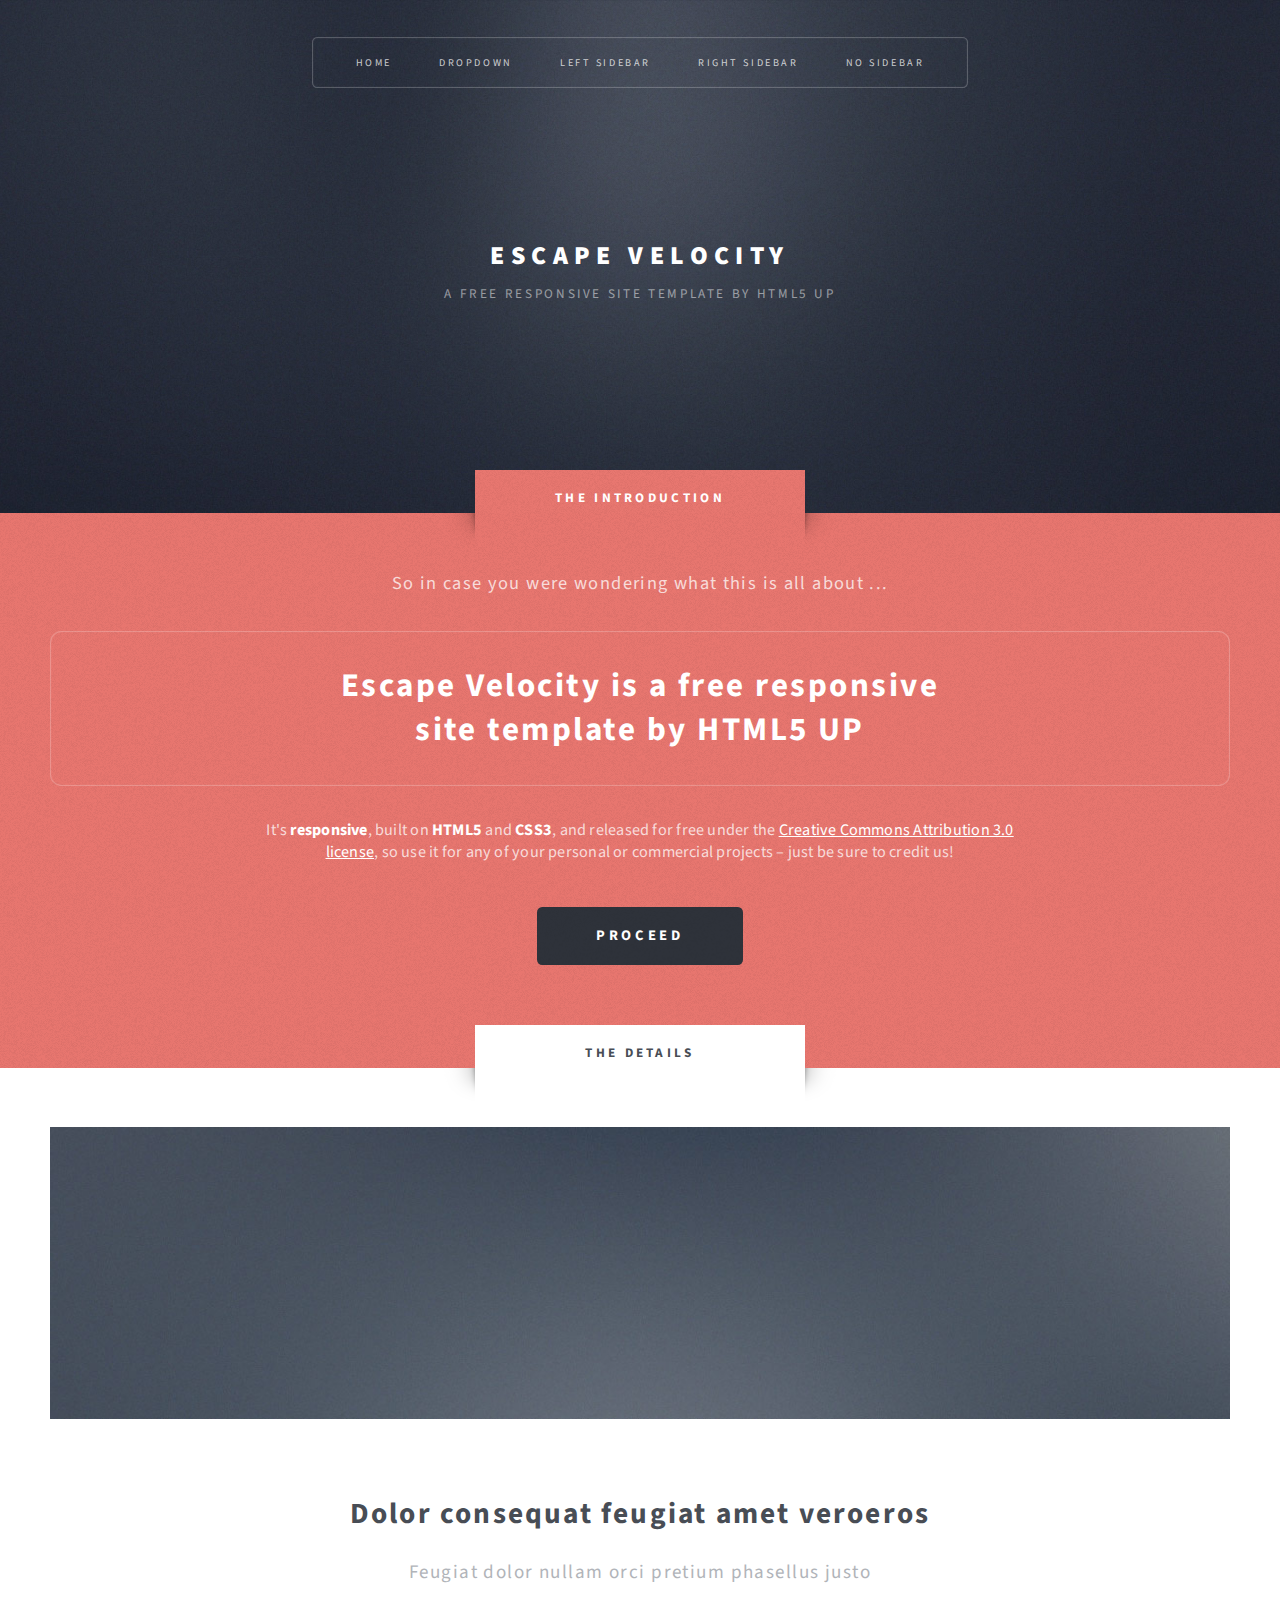
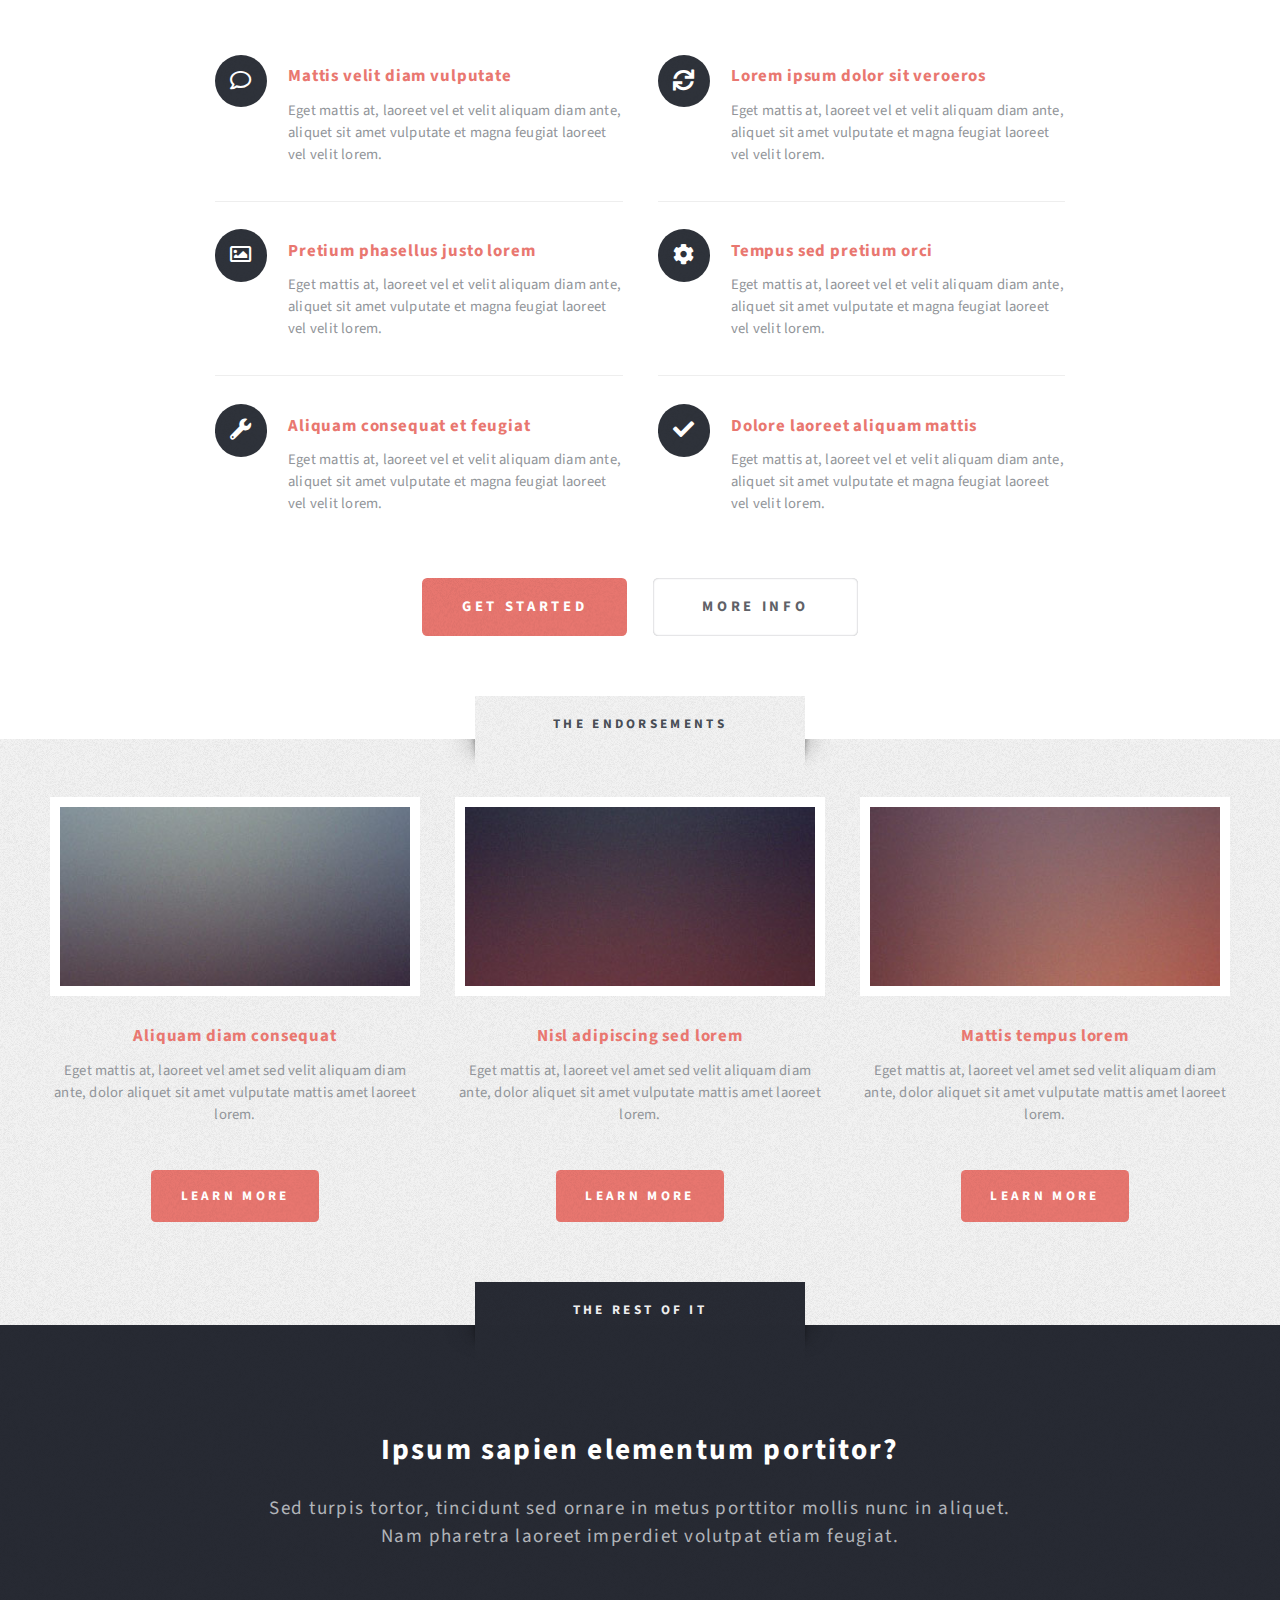
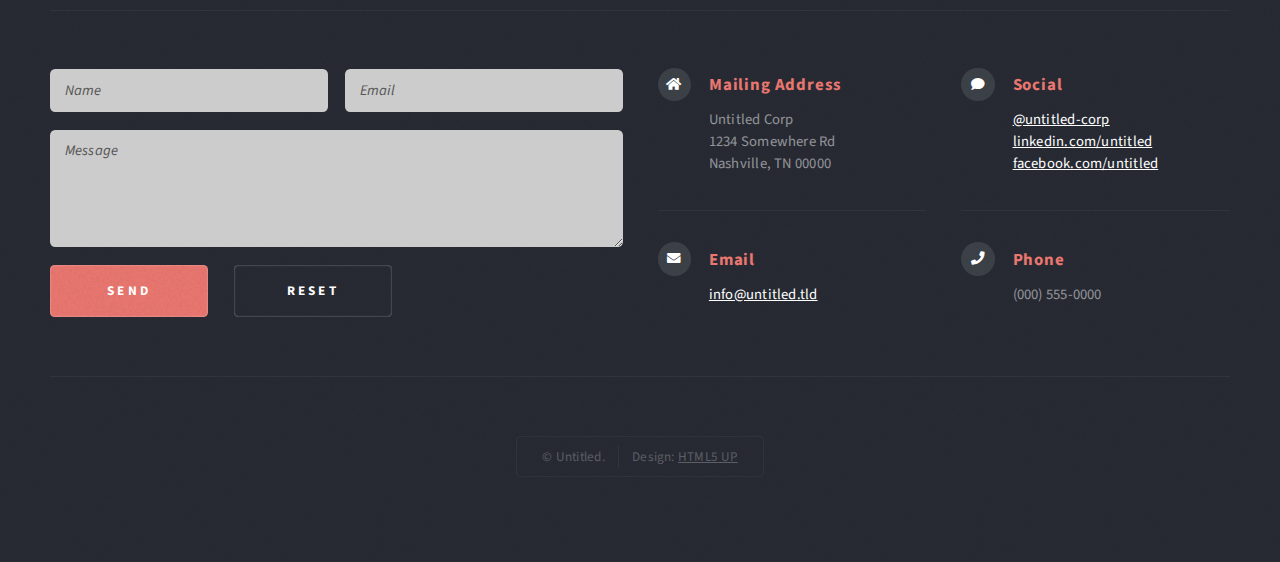
==== index.html @ 3ef0edf3 "Add files via upload" ====
<!DOCTYPE HTML>
<!--
	Escape Velocity by HTML5 UP
	html5up.net | @ajlkn
	Free for personal and commercial use under the CCA 3.0 license (html5up.net/license)
-->
<html>
	<head>
		<title>Escape Velocity by HTML5 UP</title>
		<meta charset="utf-8" />
		<meta name="viewport" content="width=device-width, initial-scale=1, user-scalable=no" />
		<link rel="stylesheet" href="assets/css/main.css" />
	</head>
	<body class="homepage is-preload">
		<div id="page-wrapper">

			<!-- Header -->
				<section id="header" class="wrapper">

					<!-- Logo -->
						<div id="logo">
							<h1><a href="index.html">Escape Velocity</a></h1>
							<p>A free responsive site template by HTML5 UP</p>
						</div>

					<!-- Nav -->
						<nav id="nav">
							<ul>
								<li class="current"><a href="index.html">Home</a></li>
								<li>
									<a href="#">Dropdown</a>
									<ul>
										<li><a href="#">Lorem ipsum</a></li>
										<li><a href="#">Magna veroeros</a></li>
										<li><a href="#">Etiam nisl</a></li>
										<li>
											<a href="#">Sed consequat</a>
											<ul>
												<li><a href="#">Lorem dolor</a></li>
												<li><a href="#">Amet consequat</a></li>
												<li><a href="#">Magna phasellus</a></li>
												<li><a href="#">Etiam nisl</a></li>
												<li><a href="#">Sed feugiat</a></li>
											</ul>
										</li>
										<li><a href="#">Nisl tempus</a></li>
									</ul>
								</li>
								<li><a href="left-sidebar.html">Left Sidebar</a></li>
								<li><a href="right-sidebar.html">Right Sidebar</a></li>
								<li><a href="no-sidebar.html">No Sidebar</a></li>
							</ul>
						</nav>

				</section>

			<!-- Intro -->
				<section id="intro" class="wrapper style1">
					<div class="title">The Introduction</div>
					<div class="container">
						<p class="style1">So in case you were wondering what this is all about ...</p>
						<p class="style2">
							Escape Velocity is a free responsive<br class="mobile-hide" />
							site template by <a href="http://html5up.net" class="nobr">HTML5 UP</a>
						</p>
						<p class="style3">It's <strong>responsive</strong>, built on <strong>HTML5</strong> and <strong>CSS3</strong>, and released for
						free under the <a href="http://html5up.net/license">Creative Commons Attribution 3.0 license</a>, so use it for any of
						your personal or commercial projects &ndash; just be sure to credit us!</p>
						<ul class="actions">
							<li><a href="#" class="button style3 large">Proceed</a></li>
						</ul>
					</div>
				</section>

			<!-- Main -->
				<section id="main" class="wrapper style2">
					<div class="title">The Details</div>
					<div class="container">

						<!-- Image -->
							<a href="#" class="image featured">
								<img src="images/pic01.jpg" alt="" />
							</a>

						<!-- Features -->
							<section id="features">
								<header class="style1">
									<h2>Dolor consequat feugiat amet veroeros</h2>
									<p>Feugiat dolor nullam orci pretium phasellus justo</p>
								</header>
								<div class="feature-list">
									<div class="row">
										<div class="col-6 col-12-medium">
											<section>
												<h3 class="icon fa-comment">Mattis velit diam vulputate</h3>
												<p>Eget mattis at, laoreet vel et velit aliquam diam ante, aliquet sit amet vulputate et magna feugiat laoreet vel velit lorem.</p>
											</section>
										</div>
										<div class="col-6 col-12-medium">
											<section>
												<h3 class="icon solid fa-sync">Lorem ipsum dolor sit veroeros</h3>
												<p>Eget mattis at, laoreet vel et velit aliquam diam ante, aliquet sit amet vulputate et magna feugiat laoreet vel velit lorem.</p>
											</section>
										</div>
										<div class="col-6 col-12-medium">
											<section>
												<h3 class="icon fa-image">Pretium phasellus justo lorem</h3>
												<p>Eget mattis at, laoreet vel et velit aliquam diam ante, aliquet sit amet vulputate et magna feugiat laoreet vel velit lorem.</p>
											</section>
										</div>
										<div class="col-6 col-12-medium">
											<section>
												<h3 class="icon solid fa-cog">Tempus sed pretium orci</h3>
												<p>Eget mattis at, laoreet vel et velit aliquam diam ante, aliquet sit amet vulputate et magna feugiat laoreet vel velit lorem.</p>
											</section>
										</div>
										<div class="col-6 col-12-medium">
											<section>
												<h3 class="icon solid fa-wrench">Aliquam consequat et feugiat</h3>
												<p>Eget mattis at, laoreet vel et velit aliquam diam ante, aliquet sit amet vulputate et magna feugiat laoreet vel velit lorem.</p>
											</section>
										</div>
										<div class="col-6 col-12-medium">
											<section>
												<h3 class="icon solid fa-check">Dolore laoreet aliquam mattis</h3>
												<p>Eget mattis at, laoreet vel et velit aliquam diam ante, aliquet sit amet vulputate et magna feugiat laoreet vel velit lorem.</p>
											</section>
										</div>
									</div>
								</div>
								<ul class="actions special">
									<li><a href="#" class="button style1 large">Get Started</a></li>
									<li><a href="#" class="button style2 large">More Info</a></li>
								</ul>
							</section>

					</div>
				</section>

			<!-- Highlights -->
				<section id="highlights" class="wrapper style3">
					<div class="title">The Endorsements</div>
					<div class="container">
						<div class="row aln-center">
							<div class="col-4 col-12-medium">
								<section class="highlight">
									<a href="#" class="image featured"><img src="images/pic02.jpg" alt="" /></a>
									<h3><a href="#">Aliquam diam consequat</a></h3>
									<p>Eget mattis at, laoreet vel amet sed velit aliquam diam ante, dolor aliquet sit amet vulputate mattis amet laoreet lorem.</p>
									<ul class="actions">
										<li><a href="#" class="button style1">Learn More</a></li>
									</ul>
								</section>
							</div>
							<div class="col-4 col-12-medium">
								<section class="highlight">
									<a href="#" class="image featured"><img src="images/pic03.jpg" alt="" /></a>
									<h3><a href="#">Nisl adipiscing sed lorem</a></h3>
									<p>Eget mattis at, laoreet vel amet sed velit aliquam diam ante, dolor aliquet sit amet vulputate mattis amet laoreet lorem.</p>
									<ul class="actions">
										<li><a href="#" class="button style1">Learn More</a></li>
									</ul>
								</section>
							</div>
							<div class="col-4 col-12-medium">
								<section class="highlight">
									<a href="#" class="image featured"><img src="images/pic04.jpg" alt="" /></a>
									<h3><a href="#">Mattis tempus lorem</a></h3>
									<p>Eget mattis at, laoreet vel amet sed velit aliquam diam ante, dolor aliquet sit amet vulputate mattis amet laoreet lorem.</p>
									<ul class="actions">
										<li><a href="#" class="button style1">Learn More</a></li>
									</ul>
								</section>
							</div>
						</div>
					</div>
				</section>

			<!-- Footer -->
				<section id="footer" class="wrapper">
					<div class="title">The Rest Of It</div>
					<div class="container">
						<header class="style1">
							<h2>Ipsum sapien elementum portitor?</h2>
							<p>
								Sed turpis tortor, tincidunt sed ornare in metus porttitor mollis nunc in aliquet.<br />
								Nam pharetra laoreet imperdiet volutpat etiam feugiat.
							</p>
						</header>
						<div class="row">
							<div class="col-6 col-12-medium">

								<!-- Contact Form -->
									<section>
										<form method="post" action="#">
											<div class="row gtr-50">
												<div class="col-6 col-12-small">
													<input type="text" name="name" id="contact-name" placeholder="Name" />
												</div>
												<div class="col-6 col-12-small">
													<input type="text" name="email" id="contact-email" placeholder="Email" />
												</div>
												<div class="col-12">
													<textarea name="message" id="contact-message" placeholder="Message" rows="4"></textarea>
												</div>
												<div class="col-12">
													<ul class="actions">
														<li><input type="submit" class="style1" value="Send" /></li>
														<li><input type="reset" class="style2" value="Reset" /></li>
													</ul>
												</div>
											</div>
										</form>
									</section>

							</div>
							<div class="col-6 col-12-medium">

								<!-- Contact -->
									<section class="feature-list small">
										<div class="row">
											<div class="col-6 col-12-small">
												<section>
													<h3 class="icon solid fa-home">Mailing Address</h3>
													<p>
														Untitled Corp<br />
														1234 Somewhere Rd<br />
														Nashville, TN 00000
													</p>
												</section>
											</div>
											<div class="col-6 col-12-small">
												<section>
													<h3 class="icon solid fa-comment">Social</h3>
													<p>
														<a href="#">@untitled-corp</a><br />
														<a href="#">linkedin.com/untitled</a><br />
														<a href="#">facebook.com/untitled</a>
													</p>
												</section>
											</div>
											<div class="col-6 col-12-small">
												<section>
													<h3 class="icon solid fa-envelope">Email</h3>
													<p>
														<a href="#">info@untitled.tld</a>
													</p>
												</section>
											</div>
											<div class="col-6 col-12-small">
												<section>
													<h3 class="icon solid fa-phone">Phone</h3>
													<p>
														(000) 555-0000
													</p>
												</section>
											</div>
										</div>
									</section>

							</div>
						</div>
						<div id="copyright">
							<ul>
								<li>&copy; Untitled.</li><li>Design: <a href="http://html5up.net">HTML5 UP</a></li>
							</ul>
						</div>
					</div>
				</section>

		</div>

		<!-- Scripts -->
			<script src="assets/js/jquery.min.js"></script>
			<script src="assets/js/jquery.dropotron.min.js"></script>
			<script src="assets/js/browser.min.js"></script>
			<script src="assets/js/breakpoints.min.js"></script>
			<script src="assets/js/util.js"></script>
			<script src="assets/js/main.js"></script>

	</body>
</html>
---- assets/css/main.css ----
@import url("fontawesome-all.min.css");
@import url("https://fonts.googleapis.com/css?family=Source+Sans+Pro:400,400italic,700,900");

/*
	Escape Velocity by HTML5 UP
	html5up.net | @ajlkn
	Free for personal and commercial use under the CCA 3.0 license (html5up.net/license)
*/

html, body, div, span, applet, object,
iframe, h1, h2, h3, h4, h5, h6, p, blockquote,
pre, a, abbr, acronym, address, big, cite,
code, del, dfn, em, img, ins, kbd, q, s, samp,
small, strike, strong, sub, sup, tt, var, b,
u, i, center, dl, dt, dd, ol, ul, li, fieldset,
form, label, legend, table, caption, tbody,
tfoot, thead, tr, th, td, article, aside,
canvas, details, embed, figure, figcaption,
footer, header, hgroup, menu, nav, output, ruby,
section, summary, time, mark, audio, video {
	margin: 0;
	padding: 0;
	border: 0;
	font-size: 100%;
	font: inherit;
	vertical-align: baseline;}

article, aside, details, figcaption, figure,
footer, header, hgroup, menu, nav, section {
	display: block;}

body {
	line-height: 1;
}

ol, ul {
	list-style: none;
}

blockquote, q {
	quotes: none;
}

	blockquote:before, blockquote:after, q:before, q:after {
		content: '';
		content: none;
	}

table {
	border-collapse: collapse;
	border-spacing: 0;
}

body {
	-webkit-text-size-adjust: none;
}

mark {
	background-color: transparent;
	color: inherit;
}

input::-moz-focus-inner {
	border: 0;
	padding: 0;
}

input, select, textarea {
	-moz-appearance: none;
	-webkit-appearance: none;
	-ms-appearance: none;
	appearance: none;
}

/* Basic */

	@-ms-viewport {
		width: device-width;
	}

	html {
		box-sizing: border-box;
	}

	*, *:before, *:after {
		box-sizing: inherit;
	}

	body.is-preload *, body.is-preload *:before, body.is-preload *:after {
		-moz-animation: none !important;
		-webkit-animation: none !important;
		-ms-animation: none !important;
		animation: none !important;
		-moz-transition: none !important;
		-webkit-transition: none !important;
		-ms-transition: none !important;
		transition: none !important;
	}

	body, input, textarea, select {
		font-family: 'Source Sans Pro', sans-serif;
		font-weight: 400;
		color: #919499;
		font-size: 14pt;
		line-height: 1.75em;
		letter-spacing: 0.025em;
	}

	h1, h2, h3, h4, h5, h6 {
		font-weight: 700;
		color: #484d55;
	}

		h1 a, h2 a, h3 a, h4 a, h5 a, h6 a {
			color: inherit;
			text-decoration: none;
		}

	a {
		-moz-transition: color .25s ease-in-out;
		-webkit-transition: color .25s ease-in-out;
		-ms-transition: color .25s ease-in-out;
		transition: color .25s ease-in-out;
		text-decoration: underline;
		color: #717479;
	}

		a:hover {
			text-decoration: none;
		}

	strong, b {
		font-weight: 700;
		color: #484d55;
	}

	blockquote {
		border-left: solid 0.5em #ddd;
		padding: 1em 0 1em 2em;
		font-style: italic;
	}

	em, i {
		font-style: italic;
	}

	hr {
		border: 0;
		border-top: solid 1px #ddd;
		margin: 2em 0 2em 0;
	}

	sub {
		position: relative;
		top: 0.5em;
		font-size: 0.8em;
	}

	sup {
		position: relative;
		top: -0.5em;
		font-size: 0.8em;
	}

	.nobr {
		white-space: nowrap;
	}

	br.clear {
		clear: both;
	}

	p, ul, ol, dl, table, blockquote, form {
		margin-bottom: 2em;
	}

/* Container */

	.container {
		margin: 0 auto;
		max-width: 100%;
		width: 68em;
	}

		@media screen and (max-width: 1680px) {

			.container {
				width: 70em;
			}

		}

		@media screen and (max-width: 1280px) {

			.container {
				width: calc(100% - 100px);
			}

		}

		@media screen and (max-width: 980px) {

			.container {
				width: calc(100% - 100px);
			}

		}

		@media screen and (max-width: 736px) {

			.container {
				width: calc(100% - 40px);
			}

		}

/* Row */

	.row {
		display: flex;
		flex-wrap: wrap;
		box-sizing: border-box;
		align-items: stretch;
	}

		.row > * {
			box-sizing: border-box;
		}

		.row.gtr-uniform > * > :last-child {
			margin-bottom: 0;
		}

		.row.aln-left {
			justify-content: flex-start;
		}

		.row.aln-center {
			justify-content: center;
		}

		.row.aln-right {
			justify-content: flex-end;
		}

		.row.aln-top {
			align-items: flex-start;
		}

		.row.aln-middle {
			align-items: center;
		}

		.row.aln-bottom {
			align-items: flex-end;
		}

		.row > .imp {
			order: -1;
		}

		.row > .col-1 {
			width: 8.33333%;
		}

		.row > .off-1 {
			margin-left: 8.33333%;
		}

		.row > .col-2 {
			width: 16.66667%;
		}

		.row > .off-2 {
			margin-left: 16.66667%;
		}

		.row > .col-3 {
			width: 25%;
		}

		.row > .off-3 {
			margin-left: 25%;
		}

		.row > .col-4 {
			width: 33.33333%;
		}

		.row > .off-4 {
			margin-left: 33.33333%;
		}

		.row > .col-5 {
			width: 41.66667%;
		}

		.row > .off-5 {
			margin-left: 41.66667%;
		}

		.row > .col-6 {
			width: 50%;
		}

		.row > .off-6 {
			margin-left: 50%;
		}

		.row > .col-7 {
			width: 58.33333%;
		}

		.row > .off-7 {
			margin-left: 58.33333%;
		}

		.row > .col-8 {
			width: 66.66667%;
		}

		.row > .off-8 {
			margin-left: 66.66667%;
		}

		.row > .col-9 {
			width: 75%;
		}

		.row > .off-9 {
			margin-left: 75%;
		}

		.row > .col-10 {
			width: 83.33333%;
		}

		.row > .off-10 {
			margin-left: 83.33333%;
		}

		.row > .col-11 {
			width: 91.66667%;
		}

		.row > .off-11 {
			margin-left: 91.66667%;
		}

		.row > .col-12 {
			width: 100%;
		}

		.row > .off-12 {
			margin-left: 100%;
		}

		.row.gtr-0 {
			margin-top: 0px;
			margin-left: 0px;
		}

			.row.gtr-0 > * {
				padding: 0px 0 0 0px;
			}

			.row.gtr-0.gtr-uniform {
				margin-top: 0px;
			}

				.row.gtr-0.gtr-uniform > * {
					padding-top: 0px;
				}

		.row.gtr-25 {
			margin-top: -12.5px;
			margin-left: -12.5px;
		}

			.row.gtr-25 > * {
				padding: 12.5px 0 0 12.5px;
			}

			.row.gtr-25.gtr-uniform {
				margin-top: -12.5px;
			}

				.row.gtr-25.gtr-uniform > * {
					padding-top: 12.5px;
				}

		.row.gtr-50 {
			margin-top: -25px;
			margin-left: -25px;
		}

			.row.gtr-50 > * {
				padding: 25px 0 0 25px;
			}

			.row.gtr-50.gtr-uniform {
				margin-top: -25px;
			}

				.row.gtr-50.gtr-uniform > * {
					padding-top: 25px;
				}

		.row {
			margin-top: -50px;
			margin-left: -50px;
		}

			.row > * {
				padding: 50px 0 0 50px;
			}

			.row.gtr-uniform {
				margin-top: -50px;
			}

				.row.gtr-uniform > * {
					padding-top: 50px;
				}

		.row.gtr-150 {
			margin-top: -75px;
			margin-left: -75px;
		}

			.row.gtr-150 > * {
				padding: 75px 0 0 75px;
			}

			.row.gtr-150.gtr-uniform {
				margin-top: -75px;
			}

				.row.gtr-150.gtr-uniform > * {
					padding-top: 75px;
				}

		.row.gtr-200 {
			margin-top: -100px;
			margin-left: -100px;
		}

			.row.gtr-200 > * {
				padding: 100px 0 0 100px;
			}

			.row.gtr-200.gtr-uniform {
				margin-top: -100px;
			}

				.row.gtr-200.gtr-uniform > * {
					padding-top: 100px;
				}

		@media screen and (max-width: 1680px) {

			.row {
				display: flex;
				flex-wrap: wrap;
				box-sizing: border-box;
				align-items: stretch;
			}

				.row > * {
					box-sizing: border-box;
				}

				.row.gtr-uniform > * > :last-child {
					margin-bottom: 0;
				}

				.row.aln-left {
					justify-content: flex-start;
				}

				.row.aln-center {
					justify-content: center;
				}

				.row.aln-right {
					justify-content: flex-end;
				}

				.row.aln-top {
					align-items: flex-start;
				}

				.row.aln-middle {
					align-items: center;
				}

				.row.aln-bottom {
					align-items: flex-end;
				}

				.row > .imp-xlarge {
					order: -1;
				}

				.row > .col-1-xlarge {
					width: 8.33333%;
				}

				.row > .off-1-xlarge {
					margin-left: 8.33333%;
				}

				.row > .col-2-xlarge {
					width: 16.66667%;
				}

				.row > .off-2-xlarge {
					margin-left: 16.66667%;
				}

				.row > .col-3-xlarge {
					width: 25%;
				}

				.row > .off-3-xlarge {
					margin-left: 25%;
				}

				.row > .col-4-xlarge {
					width: 33.33333%;
				}

				.row > .off-4-xlarge {
					margin-left: 33.33333%;
				}

				.row > .col-5-xlarge {
					width: 41.66667%;
				}

				.row > .off-5-xlarge {
					margin-left: 41.66667%;
				}

				.row > .col-6-xlarge {
					width: 50%;
				}

				.row > .off-6-xlarge {
					margin-left: 50%;
				}

				.row > .col-7-xlarge {
					width: 58.33333%;
				}

				.row > .off-7-xlarge {
					margin-left: 58.33333%;
				}

				.row > .col-8-xlarge {
					width: 66.66667%;
				}

				.row > .off-8-xlarge {
					margin-left: 66.66667%;
				}

				.row > .col-9-xlarge {
					width: 75%;
				}

				.row > .off-9-xlarge {
					margin-left: 75%;
				}

				.row > .col-10-xlarge {
					width: 83.33333%;
				}

				.row > .off-10-xlarge {
					margin-left: 83.33333%;
				}

				.row > .col-11-xlarge {
					width: 91.66667%;
				}

				.row > .off-11-xlarge {
					margin-left: 91.66667%;
				}

				.row > .col-12-xlarge {
					width: 100%;
				}

				.row > .off-12-xlarge {
					margin-left: 100%;
				}

				.row.gtr-0 {
					margin-top: 0px;
					margin-left: 0px;
				}

					.row.gtr-0 > * {
						padding: 0px 0 0 0px;
					}

					.row.gtr-0.gtr-uniform {
						margin-top: 0px;
					}

						.row.gtr-0.gtr-uniform > * {
							padding-top: 0px;
						}

				.row.gtr-25 {
					margin-top: -12.5px;
					margin-left: -12.5px;
				}

					.row.gtr-25 > * {
						padding: 12.5px 0 0 12.5px;
					}

					.row.gtr-25.gtr-uniform {
						margin-top: -12.5px;
					}

						.row.gtr-25.gtr-uniform > * {
							padding-top: 12.5px;
						}

				.row.gtr-50 {
					margin-top: -25px;
					margin-left: -25px;
				}

					.row.gtr-50 > * {
						padding: 25px 0 0 25px;
					}

					.row.gtr-50.gtr-uniform {
						margin-top: -25px;
					}

						.row.gtr-50.gtr-uniform > * {
							padding-top: 25px;
						}

				.row {
					margin-top: -50px;
					margin-left: -50px;
				}

					.row > * {
						padding: 50px 0 0 50px;
					}

					.row.gtr-uniform {
						margin-top: -50px;
					}

						.row.gtr-uniform > * {
							padding-top: 50px;
						}

				.row.gtr-150 {
					margin-top: -75px;
					margin-left: -75px;
				}

					.row.gtr-150 > * {
						padding: 75px 0 0 75px;
					}

					.row.gtr-150.gtr-uniform {
						margin-top: -75px;
					}

						.row.gtr-150.gtr-uniform > * {
							padding-top: 75px;
						}

				.row.gtr-200 {
					margin-top: -100px;
					margin-left: -100px;
				}

					.row.gtr-200 > * {
						padding: 100px 0 0 100px;
					}

					.row.gtr-200.gtr-uniform {
						margin-top: -100px;
					}

						.row.gtr-200.gtr-uniform > * {
							padding-top: 100px;
						}

		}

		@media screen and (max-width: 1280px) {

			.row {
				display: flex;
				flex-wrap: wrap;
				box-sizing: border-box;
				align-items: stretch;
			}

				.row > * {
					box-sizing: border-box;
				}

				.row.gtr-uniform > * > :last-child {
					margin-bottom: 0;
				}

				.row.aln-left {
					justify-content: flex-start;
				}

				.row.aln-center {
					justify-content: center;
				}

				.row.aln-right {
					justify-content: flex-end;
				}

				.row.aln-top {
					align-items: flex-start;
				}

				.row.aln-middle {
					align-items: center;
				}

				.row.aln-bottom {
					align-items: flex-end;
				}

				.row > .imp-large {
					order: -1;
				}

				.row > .col-1-large {
					width: 8.33333%;
				}

				.row > .off-1-large {
					margin-left: 8.33333%;
				}

				.row > .col-2-large {
					width: 16.66667%;
				}

				.row > .off-2-large {
					margin-left: 16.66667%;
				}

				.row > .col-3-large {
					width: 25%;
				}

				.row > .off-3-large {
					margin-left: 25%;
				}

				.row > .col-4-large {
					width: 33.33333%;
				}

				.row > .off-4-large {
					margin-left: 33.33333%;
				}

				.row > .col-5-large {
					width: 41.66667%;
				}

				.row > .off-5-large {
					margin-left: 41.66667%;
				}

				.row > .col-6-large {
					width: 50%;
				}

				.row > .off-6-large {
					margin-left: 50%;
				}

				.row > .col-7-large {
					width: 58.33333%;
				}

				.row > .off-7-large {
					margin-left: 58.33333%;
				}

				.row > .col-8-large {
					width: 66.66667%;
				}

				.row > .off-8-large {
					margin-left: 66.66667%;
				}

				.row > .col-9-large {
					width: 75%;
				}

				.row > .off-9-large {
					margin-left: 75%;
				}

				.row > .col-10-large {
					width: 83.33333%;
				}

				.row > .off-10-large {
					margin-left: 83.33333%;
				}

				.row > .col-11-large {
					width: 91.66667%;
				}

				.row > .off-11-large {
					margin-left: 91.66667%;
				}

				.row > .col-12-large {
					width: 100%;
				}

				.row > .off-12-large {
					margin-left: 100%;
				}

				.row.gtr-0 {
					margin-top: 0px;
					margin-left: 0px;
				}

					.row.gtr-0 > * {
						padding: 0px 0 0 0px;
					}

					.row.gtr-0.gtr-uniform {
						margin-top: 0px;
					}

						.row.gtr-0.gtr-uniform > * {
							padding-top: 0px;
						}

				.row.gtr-25 {
					margin-top: -8.75px;
					margin-left: -8.75px;
				}

					.row.gtr-25 > * {
						padding: 8.75px 0 0 8.75px;
					}

					.row.gtr-25.gtr-uniform {
						margin-top: -8.75px;
					}

						.row.gtr-25.gtr-uniform > * {
							padding-top: 8.75px;
						}

				.row.gtr-50 {
					margin-top: -17.5px;
					margin-left: -17.5px;
				}

					.row.gtr-50 > * {
						padding: 17.5px 0 0 17.5px;
					}

					.row.gtr-50.gtr-uniform {
						margin-top: -17.5px;
					}

						.row.gtr-50.gtr-uniform > * {
							padding-top: 17.5px;
						}

				.row {
					margin-top: -35px;
					margin-left: -35px;
				}

					.row > * {
						padding: 35px 0 0 35px;
					}

					.row.gtr-uniform {
						margin-top: -35px;
					}

						.row.gtr-uniform > * {
							padding-top: 35px;
						}

				.row.gtr-150 {
					margin-top: -52.5px;
					margin-left: -52.5px;
				}

					.row.gtr-150 > * {
						padding: 52.5px 0 0 52.5px;
					}

					.row.gtr-150.gtr-uniform {
						margin-top: -52.5px;
					}

						.row.gtr-150.gtr-uniform > * {
							padding-top: 52.5px;
						}

				.row.gtr-200 {
					margin-top: -70px;
					margin-left: -70px;
				}

					.row.gtr-200 > * {
						padding: 70px 0 0 70px;
					}

					.row.gtr-200.gtr-uniform {
						margin-top: -70px;
					}

						.row.gtr-200.gtr-uniform > * {
							padding-top: 70px;
						}

		}

		@media screen and (max-width: 980px) {

			.row {
				display: flex;
				flex-wrap: wrap;
				box-sizing: border-box;
				align-items: stretch;
			}

				.row > * {
					box-sizing: border-box;
				}

				.row.gtr-uniform > * > :last-child {
					margin-bottom: 0;
				}

				.row.aln-left {
					justify-content: flex-start;
				}

				.row.aln-center {
					justify-content: center;
				}

				.row.aln-right {
					justify-content: flex-end;
				}

				.row.aln-top {
					align-items: flex-start;
				}

				.row.aln-middle {
					align-items: center;
				}

				.row.aln-bottom {
					align-items: flex-end;
				}

				.row > .imp-medium {
					order: -1;
				}

				.row > .col-1-medium {
					width: 8.33333%;
				}

				.row > .off-1-medium {
					margin-left: 8.33333%;
				}

				.row > .col-2-medium {
					width: 16.66667%;
				}

				.row > .off-2-medium {
					margin-left: 16.66667%;
				}

				.row > .col-3-medium {
					width: 25%;
				}

				.row > .off-3-medium {
					margin-left: 25%;
				}

				.row > .col-4-medium {
					width: 33.33333%;
				}

				.row > .off-4-medium {
					margin-left: 33.33333%;
				}

				.row > .col-5-medium {
					width: 41.66667%;
				}

				.row > .off-5-medium {
					margin-left: 41.66667%;
				}

				.row > .col-6-medium {
					width: 50%;
				}

				.row > .off-6-medium {
					margin-left: 50%;
				}

				.row > .col-7-medium {
					width: 58.33333%;
				}

				.row > .off-7-medium {
					margin-left: 58.33333%;
				}

				.row > .col-8-medium {
					width: 66.66667%;
				}

				.row > .off-8-medium {
					margin-left: 66.66667%;
				}

				.row > .col-9-medium {
					width: 75%;
				}

				.row > .off-9-medium {
					margin-left: 75%;
				}

				.row > .col-10-medium {
					width: 83.33333%;
				}

				.row > .off-10-medium {
					margin-left: 83.33333%;
				}

				.row > .col-11-medium {
					width: 91.66667%;
				}

				.row > .off-11-medium {
					margin-left: 91.66667%;
				}

				.row > .col-12-medium {
					width: 100%;
				}

				.row > .off-12-medium {
					margin-left: 100%;
				}

				.row.gtr-0 {
					margin-top: 0px;
					margin-left: 0px;
				}

					.row.gtr-0 > * {
						padding: 0px 0 0 0px;
					}

					.row.gtr-0.gtr-uniform {
						margin-top: 0px;
					}

						.row.gtr-0.gtr-uniform > * {
							padding-top: 0px;
						}

				.row.gtr-25 {
					margin-top: -12.5px;
					margin-left: -12.5px;
				}

					.row.gtr-25 > * {
						padding: 12.5px 0 0 12.5px;
					}

					.row.gtr-25.gtr-uniform {
						margin-top: -12.5px;
					}

						.row.gtr-25.gtr-uniform > * {
							padding-top: 12.5px;
						}

				.row.gtr-50 {
					margin-top: -25px;
					margin-left: -25px;
				}

					.row.gtr-50 > * {
						padding: 25px 0 0 25px;
					}

					.row.gtr-50.gtr-uniform {
						margin-top: -25px;
					}

						.row.gtr-50.gtr-uniform > * {
							padding-top: 25px;
						}

				.row {
					margin-top: -50px;
					margin-left: -50px;
				}

					.row > * {
						padding: 50px 0 0 50px;
					}

					.row.gtr-uniform {
						margin-top: -50px;
					}

						.row.gtr-uniform > * {
							padding-top: 50px;
						}

				.row.gtr-150 {
					margin-top: -75px;
					margin-left: -75px;
				}

					.row.gtr-150 > * {
						padding: 75px 0 0 75px;
					}

					.row.gtr-150.gtr-uniform {
						margin-top: -75px;
					}

						.row.gtr-150.gtr-uniform > * {
							padding-top: 75px;
						}

				.row.gtr-200 {
					margin-top: -100px;
					margin-left: -100px;
				}

					.row.gtr-200 > * {
						padding: 100px 0 0 100px;
					}

					.row.gtr-200.gtr-uniform {
						margin-top: -100px;
					}

						.row.gtr-200.gtr-uniform > * {
							padding-top: 100px;
						}

		}

		@media screen and (max-width: 736px) {

			.row {
				display: flex;
				flex-wrap: wrap;
				box-sizing: border-box;
				align-items: stretch;
			}

				.row > * {
					box-sizing: border-box;
				}

				.row.gtr-uniform > * > :last-child {
					margin-bottom: 0;
				}

				.row.aln-left {
					justify-content: flex-start;
				}

				.row.aln-center {
					justify-content: center;
				}

				.row.aln-right {
					justify-content: flex-end;
				}

				.row.aln-top {
					align-items: flex-start;
				}

				.row.aln-middle {
					align-items: center;
				}

				.row.aln-bottom {
					align-items: flex-end;
				}

				.row > .imp-small {
					order: -1;
				}

				.row > .col-1-small {
					width: 8.33333%;
				}

				.row > .off-1-small {
					margin-left: 8.33333%;
				}

				.row > .col-2-small {
					width: 16.66667%;
				}

				.row > .off-2-small {
					margin-left: 16.66667%;
				}

				.row > .col-3-small {
					width: 25%;
				}

				.row > .off-3-small {
					margin-left: 25%;
				}

				.row > .col-4-small {
					width: 33.33333%;
				}

				.row > .off-4-small {
					margin-left: 33.33333%;
				}

				.row > .col-5-small {
					width: 41.66667%;
				}

				.row > .off-5-small {
					margin-left: 41.66667%;
				}

				.row > .col-6-small {
					width: 50%;
				}

				.row > .off-6-small {
					margin-left: 50%;
				}

				.row > .col-7-small {
					width: 58.33333%;
				}

				.row > .off-7-small {
					margin-left: 58.33333%;
				}

				.row > .col-8-small {
					width: 66.66667%;
				}

				.row > .off-8-small {
					margin-left: 66.66667%;
				}

				.row > .col-9-small {
					width: 75%;
				}

				.row > .off-9-small {
					margin-left: 75%;
				}

				.row > .col-10-small {
					width: 83.33333%;
				}

				.row > .off-10-small {
					margin-left: 83.33333%;
				}

				.row > .col-11-small {
					width: 91.66667%;
				}

				.row > .off-11-small {
					margin-left: 91.66667%;
				}

				.row > .col-12-small {
					width: 100%;
				}

				.row > .off-12-small {
					margin-left: 100%;
				}

				.row.gtr-0 {
					margin-top: 0px;
					margin-left: 0px;
				}

					.row.gtr-0 > * {
						padding: 0px 0 0 0px;
					}

					.row.gtr-0.gtr-uniform {
						margin-top: 0px;
					}

						.row.gtr-0.gtr-uniform > * {
							padding-top: 0px;
						}

				.row.gtr-25 {
					margin-top: -7.5px;
					margin-left: -7.5px;
				}

					.row.gtr-25 > * {
						padding: 7.5px 0 0 7.5px;
					}

					.row.gtr-25.gtr-uniform {
						margin-top: -7.5px;
					}

						.row.gtr-25.gtr-uniform > * {
							padding-top: 7.5px;
						}

				.row.gtr-50 {
					margin-top: -15px;
					margin-left: -15px;
				}

					.row.gtr-50 > * {
						padding: 15px 0 0 15px;
					}

					.row.gtr-50.gtr-uniform {
						margin-top: -15px;
					}

						.row.gtr-50.gtr-uniform > * {
							padding-top: 15px;
						}

				.row {
					margin-top: -30px;
					margin-left: -30px;
				}

					.row > * {
						padding: 30px 0 0 30px;
					}

					.row.gtr-uniform {
						margin-top: -30px;
					}

						.row.gtr-uniform > * {
							padding-top: 30px;
						}

				.row.gtr-150 {
					margin-top: -45px;
					margin-left: -45px;
				}

					.row.gtr-150 > * {
						padding: 45px 0 0 45px;
					}

					.row.gtr-150.gtr-uniform {
						margin-top: -45px;
					}

						.row.gtr-150.gtr-uniform > * {
							padding-top: 45px;
						}

				.row.gtr-200 {
					margin-top: -60px;
					margin-left: -60px;
				}

					.row.gtr-200 > * {
						padding: 60px 0 0 60px;
					}

					.row.gtr-200.gtr-uniform {
						margin-top: -60px;
					}

						.row.gtr-200.gtr-uniform > * {
							padding-top: 60px;
						}

		}

/* Section/Article */

	section,
	article {
		margin: 0 0 4em 0;
	}

	section > :last-child,
	article > :last-child,
	section:last-child,
	article:last-child {
		margin-bottom: 0;
	}

	header.style1 {
		text-align: center;
		padding: 3em 0 3em 0;
	}

		header.style1 h2 {
			font-weight: 700;
			font-size: 2em;
			letter-spacing: 0.075em;
			line-height: 1.5em;
		}

		header.style1 p {
			color: #b1b4b9;
			display: block;
			margin: 1.15em 0 0 0;
			font-size: 1.3em;
			letter-spacing: 0.075em;
			line-height: 1.5em;
		}

/* Table */

	table {
		width: 100%;
	}

		table.default {
			width: 100%;
		}

			table.default tbody tr:nth-child(2n+2) {
				background: #f4f4f4;
			}

			table.default td {
				padding: 0.5em 1em 0.5em 1em;
			}

			table.default th {
				text-align: left;
				font-weight: 400;
				padding: 0.5em 1em 0.5em 1em;
			}

			table.default thead {
				background: #484d55;
				color: #fff;
			}

			table.default tfoot {
				background: #eee;
			}

/* Form */

	form label {
		display: block;
		font-weight: 700;
		color: #484d55;
		margin: 0.25em 0 0.5em 0;
	}

	form input[type="text"],
	form input[type="email"],
	form input[type="password"],
	form select,
	form textarea {
		-moz-transition: all .25s ease-in-out;
		-webkit-transition: all .25s ease-in-out;
		-ms-transition: all .25s ease-in-out;
		transition: all .25s ease-in-out;
		-webkit-appearance: none;
		display: block;
		border: 0;
		background: #eee;
		box-shadow: inset 0px 0px 1px 0px #a0a1a7;
		border-radius: 0.35em;
		width: 100%;
		padding: 0.75em 1em 0.75em 1em;
	}

		form input[type="text"]:focus,
		form input[type="email"]:focus,
		form input[type="password"]:focus,
		form select:focus,
		form textarea:focus {
			background: #f8f8f8;
		}

	form input[type="text"],
	form input[type="email"]
	input[type="password"] {
		line-height: 1em;
	}

	form select {
		line-height: 1em;
	}

	form textarea {
		min-height: 8em;
	}

	form ul.actions {
		margin-top: 0;
	}

	form ::-webkit-input-placeholder {
		color: #555 !important;
		font-style: italic;
		line-height: 1.35em;
	}

	form :-moz-placeholder {
		color: #555 !important;
		font-style: italic;
	}

	form ::-moz-placeholder {
		color: #555 !important;
		font-style: italic;
	}

	form :-ms-input-placeholder {
		color: #555 !important;
		font-style: italic;
	}

	form ::-moz-focus-inner {
		border: 0;
	}

/* Image */

	.image {
		display: inline-block;
	}

		.image img {
			display: block;
			width: 100%;
		}

		.image.fit {
			display: block;
			width: 100%;
		}

		.image.left {
			float: left;
			margin: 0 2em 2em 0;
		}

		.image.centered {
			display: block;
			margin: 0 0 2em 0;
		}

			.image.centered img {
				margin: 0 auto;
				width: auto;
			}

		.image.featured {
			display: block;
			width: 100%;
			margin: 0 0 2em 0;
		}

/* Button */

	input[type="button"],
	input[type="submit"],
	input[type="reset"],
	button,
	.button {
		-moz-transition: all .25s ease-in-out;
		-webkit-transition: all .25s ease-in-out;
		-ms-transition: all .25s ease-in-out;
		transition: all .25s ease-in-out;
		display: inline-block;
		background: #444;
		text-align: center;
		text-transform: uppercase;
		font-weight: 700;
		letter-spacing: 0.25em;
		text-decoration: none;
		border-radius: 0.35em;
		border: 0;
		outline: 0;
		cursor: pointer;
		padding: 0 2.25em 0 2.25em;
		font-size: 0.9em;
		min-width: 12em;
		height: 4em;
		line-height: 4em;
	}

		input[type="button"]:hover,
		input[type="submit"]:hover,
		input[type="reset"]:hover,
		button:hover,
		.button:hover {
			background-color: #f98780;
		}

		input[type="button"].large,
		input[type="submit"].large,
		input[type="reset"].large,
		button.large,
		.button.large {
			font-size: 1em;
			min-width: 14em;
		}

		input[type="button"].style1,
		input[type="submit"].style1,
		input[type="reset"].style1,
		button.style1,
		.button.style1 {
			background: #e97770 url("images/overlay.png");
			color: #fff;
		}

			input[type="button"].style1:hover,
			input[type="submit"].style1:hover,
			input[type="reset"].style1:hover,
			button.style1:hover,
			.button.style1:hover {
				background-color: #f98780;
			}

			input[type="button"].style1:active,
			input[type="submit"].style1:active,
			input[type="reset"].style1:active,
			button.style1:active,
			.button.style1:active {
				background-color: #d96760;
			}

		input[type="button"].style2,
		input[type="submit"].style2,
		input[type="reset"].style2,
		button.style2,
		.button.style2 {
			background: none;
			color: #606167;
			box-shadow: inset 0px 0px 2px 0px #a0a1a7;
		}

			input[type="button"].style2:hover,
			input[type="submit"].style2:hover,
			input[type="reset"].style2:hover,
			button.style2:hover,
			.button.style2:hover {
				box-shadow: inset 0px 0px 2px 0px #606167;
			}

			input[type="button"].style2:active,
			input[type="submit"].style2:active,
			input[type="reset"].style2:active,
			button.style2:active,
			.button.style2:active {
				box-shadow: inset 0px 0px 2px 0px #202127;
			}

		input[type="button"].style3,
		input[type="submit"].style3,
		input[type="reset"].style3,
		button.style3,
		.button.style3 {
			background: #2f333b url("images/overlay.png");
			color: #fff;
		}

			input[type="button"].style3:hover,
			input[type="submit"].style3:hover,
			input[type="reset"].style3:hover,
			button.style3:hover,
			.button.style3:hover {
				background-color: #3f434b;
			}

			input[type="button"].style3:active,
			input[type="submit"].style3:active,
			input[type="reset"].style3:active,
			button.style3:active,
			.button.style3:active {
				background-color: #1f232b;
			}

/* List */

	ul {
		list-style: disc;
		padding-left: 1em;
	}

		ul li {
			padding-left: 0.5em;
		}

		ul.style2 {
			list-style: none;
			padding-left: 0;
		}

			ul.style2 li {
				border-top: solid 1px #eee;
				padding: 1.5em 0 0 0;
				margin: 1.5em 0 0 0;
			}

				ul.style2 li:first-child {
					border-top: 0;
					padding-top: 0;
					margin-top: 0;
				}

		ul.style3 {
			list-style: none;
			padding-left: 0;
		}

			ul.style3 li {
				border-top: solid 1px #eee;
				padding: 0.5em 0 0 0;
				margin: 0.5em 0 0 0;
			}

				ul.style3 li:first-child {
					border-top: 0;
					padding-top: 0;
					margin-top: 0;
				}

	ol {
		list-style: decimal;
		padding-left: 1.25em;
	}

		ol li {
			padding-left: 0.25em;
		}

/* Actions */

	ul.actions {
		list-style: none;
		padding-left: 0;
		margin: 3em 0 0 0;
	}

		ul.actions li {
			display: inline-block;
			margin: 0 0.75em 0 0.75em;
			padding-left: 0;
		}

			ul.actions li:first-child {
				margin-left: 0;
			}

			ul.actions li:last-child {
				margin-right: 0;
			}

		ul.actions.special {
			text-align: center;
		}

/* Feature List */

	.feature-list {
		max-width: 58em;
		margin-left: auto;
		margin-right: auto;
		position: relative;
		top: 0.75em;
	}

		.feature-list section {
			border-top: solid 1px #eee;
			padding-top: 3em;
			padding-left: 5em;
			position: relative;
		}

		@media screen and (min-width: 981px) {

			.feature-list > .row > :nth-child(-n + 2) > section {
				border-top: 0;
				padding-top: 0;
			}

		}

		.feature-list h3 {
			color: #e97770 !important;
			margin: -0.35em 0 0.75em 0;
			font-size: 1.15em;
			letter-spacing: 0.05em;
		}

			.feature-list h3:before {
				display: block;
				color: #fff;
				background: #2f333b url("images/overlay.png");
				border-radius: 2.5em;
				text-align: center;
				width: 2.5em;
				height: 2.5em;
				line-height: 2.5em;
				margin-right: 0.75em;
				position: absolute;
				left: 0;
				margin-top: -0.5em;
			}

		.feature-list.small section {
			padding-left: 3.5em;
		}

		.feature-list.small h3:before {
			font-size: 0.8em;
		}

/* Icons */

	.icon {
		text-decoration: none;
		text-decoration: none;
	}

		.icon:before {
			-moz-osx-font-smoothing: grayscale;
			-webkit-font-smoothing: antialiased;
			display: inline-block;
			font-style: normal;
			font-variant: normal;
			text-rendering: auto;
			line-height: 1;
			text-transform: none !important;
			font-family: 'Font Awesome 5 Free';
			font-weight: 400;
		}

		.icon:before {
			line-height: inherit;
			font-size: 1.25em;
		}

		.icon > .label {
			display: none;
		}

		.icon.solid:before {
			font-weight: 900;
		}

		.icon.brands:before {
			font-family: 'Font Awesome 5 Brands';
		}

/* Box */

	.box header {
		margin: 0 0 1.5em 0;
	}

		.box header.style1 {
			position: relative;
			margin: -0.5em 0 0 0;
			padding-top: 0;
		}

	.box h2 {
		margin: 0 0 0.75em 0;
		font-size: 1.15em;
		letter-spacing: 0.05em;
	}

	.box h3 {
		margin: 0 0 0.5em 0;
		font-size: 1em;
		font-weight: 600;
		letter-spacing: 0.05em;
	}

	.box.post-excerpt .image.left {
		position: relative;
		top: 0.5em;
		width: 5em;
	}

	.box.post-excerpt h3, .box.post-excerpt p {
		margin-left: 7em;
	}

/* Wrapper */

	.wrapper {
		position: relative;
		padding: 6em 0 9em 0;
	}

		.wrapper .title {
			position: absolute;
			top: 0;
			left: 50%;
			text-align: center;
			text-transform: uppercase;
			display: block;
			font-weight: 700;
			letter-spacing: 0.25em;
			font-size: 0.9em;
			width: 25em;
			height: 3.25em;
			top: -3.25em;
			line-height: 3.25em;
			margin-bottom: -3.25em;
			margin-left: -12.5em;
			padding-top: 0.5em;
		}

			.wrapper .title:before {
				content: '';
				position: absolute;
				bottom: -38px;
				left: -35px;
				width: 35px;
				height: 38px;
				background: url("images/shadow.png");
			}

			.wrapper .title:after {
				-moz-transform: scaleX(-1);
				-webkit-transform: scaleX(-1);
				-ms-transform: scaleX(-1);
				transform: scaleX(-1);
				content: '';
				position: absolute;
				bottom: -38px;
				right: -35px;
				width: 35px;
				height: 38px;
				background: url("images/shadow.png");
			}

		.wrapper.style1 {
			background: #e97770 url("images/overlay.png");
			color: #eee;
			color: rgba(255, 255, 255, 0.75);
		}

			.wrapper.style1 .title {
				background: #e97770 url("images/overlay.png");
				color: #fff;
			}

			.wrapper.style1 h1, .wrapper.style1 h2, .wrapper.style1 h3, .wrapper.style1 h4, .wrapper.style1 h5, .wrapper.style1 h6, .wrapper.style1 strong, .wrapper.style1 b, .wrapper.style1 a {
				color: #fff;
			}

		.wrapper.style2 {
			background: #fff;
		}

			.wrapper.style2 .title {
				background: #fff;
				color: #484d55;
			}

		.wrapper.style3 {
			background: #f3f3f3 url("images/overlay.png");
		}

			.wrapper.style3 .title {
				background: #f3f3f3 url("images/overlay.png");
				color: #484d55;
			}

			.wrapper.style3 .image {
				border: solid 10px #fff;
			}

/* Page Wrapper */

	#page-wrapper > section {
		margin-bottom: 0;
	}

/* Header */

	#header {
		display: -moz-flex;
		display: -webkit-flex;
		display: -ms-flex;
		display: flex;
		-moz-align-items: center;
		-webkit-align-items: center;
		-ms-align-items: center;
		align-items: center;
		-moz-justify-content: center;
		-webkit-justify-content: center;
		-ms-justify-content: center;
		justify-content: center;
		position: relative;
		height: 24em;
		background: url("../../images/banner.jpg") center center;
		background-size: cover;
		padding: 0;
	}

		#header:before {
			content: '';
			position: absolute;
			top: 0;
			left: 0;
			width: 100%;
			height: 100%;
			background: url("images/overlay.png");
		}

		.homepage #header {
			height: 35em;
		}

/* Logo */

	#logo {
		width: 100%;
		text-align: center;
		position: relative;
		top: 1.5em;
	}

		#logo h1 {
			font-weight: 900;
			text-transform: uppercase;
			color: #fff;
			font-size: 2em;
			letter-spacing: 0.25em;
		}

		#logo p {
			color: #eee;
			color: rgba(255, 255, 255, 0.5);
			text-transform: uppercase;
			margin: 1.25em 0 0 0;
			display: block;
			letter-spacing: 0.2em;
			font-size: 0.9em;
		}

/* Nav */

	#nav {
		position: absolute;
		display: block;
		top: 2.5em;
		left: 0;
		width: 100%;
		text-align: center;
	}

		#nav > ul {
			display: inline-block;
			border-radius: 0.35em;
			box-shadow: inset 0px 0px 1px 1px rgba(255, 255, 255, 0.25);
			padding: 0 1.5em 0 1.5em;
		}

			#nav > ul > li {
				display: inline-block;
				text-align: center;
				padding: 0 1.5em 0 1.5em;
			}

				#nav > ul > li > ul {
					display: none;
				}

				#nav > ul > li > a, #nav > ul > li > span {
					display: block;
					color: #eee;
					color: rgba(255, 255, 255, 0.75);
					text-transform: uppercase;
					text-decoration: none;
					font-size: 0.7em;
					letter-spacing: 0.25em;
					height: 5em;
					line-height: 5em;
					-moz-transition: all .25s ease-in-out;
					-webkit-transition: all .25s ease-in-out;
					-o-transition: all .25s ease-in-out;
					-ms-transition: all .25s ease-in-out;
					transition: all .25s ease-in-out;
					outline: 0;
				}

				#nav > ul > li:hover > a {
					color: #fff;
				}

				#nav > ul > li.active > a, #nav > ul > li.active > span {
					color: #fff;
				}

	.dropotron {
		background: #222835 url("images/overlay.png");
		background-color: rgba(44, 50, 63, 0.925);
		padding: 1.25em 1em 1.25em 1em;
		border-radius: 0.35em;
		box-shadow: inset 0px 0px 1px 1px rgba(255, 255, 255, 0.25);
		min-width: 12em;
		text-align: left;
		margin-top: -1.25em;
		margin-left: -1px;
		list-style: none;
	}

		.dropotron.level-0 {
			margin-top: -1px;
			margin-left: 0;
			border-top-left-radius: 0;
			border-top-right-radius: 0;
		}

		.dropotron a, .dropotron span {
			-moz-transition: all .25s ease-in-out;
			-webkit-transition: all .25s ease-in-out;
			-ms-transition: all .25s ease-in-out;
			transition: all .25s ease-in-out;
			display: block;
			color: #eee;
			color: rgba(255, 255, 255, 0.75);
			text-transform: uppercase;
			text-decoration: none;
			font-size: 0.7em;
			letter-spacing: 0.25em;
			border-top: solid 1px rgba(255, 255, 255, 0.15);
			line-height: 3em;
		}

		.dropotron li {
			padding-left: 0;
		}

			.dropotron li:first-child a, .dropotron li:first-child span {
				border-top: 0;
			}

			.dropotron li:hover > a, .dropotron li:hover > span {
				color: #fff;
			}

/* Intro */

	#intro {
		padding-bottom: 8em;
		text-align: center;
	}

		#intro p.style1 {
			font-size: 1.5em;
			letter-spacing: 0.075em;
		}

		#intro p.style2 {
			font-weight: 700;
			color: #fff;
			border-radius: 0.35em;
			box-shadow: inset 0px 0px 1px 1px rgba(255, 255, 255, 0.25);
			font-size: 2.75em;
			letter-spacing: 0.075em;
			line-height: 1.35em;
			padding: 1em 0 1em 0;
			margin-bottom: 1em;
		}

			#intro p.style2 a {
				color: inherit;
				text-decoration: none;
			}

		#intro p.style3 {
			font-size: 1.1em;
			width: 48em;
			margin: 0 auto;
		}

/* Features */

	#features header.style1 {
		padding-bottom: 5em;
	}

	#features ul.actions {
		margin-top: 5em;
	}

/* Highlights */

	#highlights .highlight {
		text-align: center;
	}

		#highlights .highlight h3 {
			color: #e97770;
			margin: 0 0 0.75em 0;
			font-size: 1.15em;
			letter-spacing: 0.05em;
		}

/* Main */

/* Footer */

	#footer {
		background: #282b34 url("images/overlay.png");
		color: #eee;
		color: rgba(255, 255, 255, 0.5);
		padding-bottom: 6em;
	}

		#footer h1, #footer h2, #footer h3, #footer h4, #footer h5, #footer h6, #footer strong, #footer b, #footer a {
			color: #fff;
		}

		#footer hr {
			border-top-color: #333;
			border-top-color: rgba(255, 255, 255, 0.05);
		}

		#footer form input[type="text"],
		#footer form input[type="email"],
		#footer form input[type="password"],
		#footer form select,
		#footer form textarea {
			background: #ccc;
			box-shadow: none;
		}

			#footer form input[type="text"]:focus,
			#footer form input[type="email"]:focus,
			#footer form input[type="password"]:focus,
			#footer form select:focus,
			#footer form textarea:focus {
				background: #fff;
			}

		#footer input[type="button"],
		#footer input[type="submit"],
		#footer input[type="reset"],
		#footer button,
		#footer .button {
			color: #fff;
			box-shadow: inset 0px 0px 2px 0px rgba(255, 255, 255, 0.5);
		}

			#footer input[type="button"]:hover,
			#footer input[type="submit"]:hover,
			#footer input[type="reset"]:hover,
			#footer button:hover,
			#footer .button:hover {
				color: #fff;
				box-shadow: inset 0px 0px 2px 0px rgba(255, 255, 255, 0.65);
			}

			#footer input[type="button"]:active,
			#footer input[type="submit"]:active,
			#footer input[type="reset"]:active,
			#footer button:active,
			#footer .button:active {
				box-shadow: inset 0px 0px 2px 0px rgba(255, 255, 255, 0.75);
			}

			#footer input[type="button"].style2:active,
			#footer input[type="submit"].style2:active,
			#footer input[type="reset"].style2:active,
			#footer button.style2:active,
			#footer .button.style2:active {
				box-shadow: inset 0px 0px 2px 0px rgba(255, 255, 255, 0.75);
			}

		#footer .title {
			background: #282b34 url("images/overlay.png");
			color: #eee;
		}

		#footer header.style1 {
			padding-bottom: 6em;
			margin-bottom: 6em;
			border-bottom: solid 1px rgba(255, 255, 255, 0.05);
		}

			#footer header.style1 h2 {
				color: #fff;
			}

			#footer header.style1 .p {
				color: inherit;
			}

		#footer .feature-list {
			max-width: 100%;
		}

			#footer .feature-list section {
				border-top-color: rgba(255, 255, 255, 0.05);
			}

			#footer .feature-list h3:before {
				background: #3d4249 url("images/overlay.png");
			}

/* Copyright */

	#copyright {
		text-align: center;
		padding-top: 6em;
		margin-top: 6em;
		border-top: solid 1px rgba(255, 255, 255, 0.05);
	}

		#copyright ul {
			display: inline-block;
			border-radius: 0.35em;
			box-shadow: inset 0px 0px 1px 1px rgba(255, 255, 255, 0.05);
			color: #aaa;
			color: rgba(255, 255, 255, 0.25);
			padding: 0.75em 2em;
			font-size: 0.9em;
		}

			#copyright ul li {
				display: inline-block;
				margin-left: 1em;
				padding-left: 1em;
				border-left: solid 1px #333;
				border-left-color: rgba(255, 255, 255, 0.05);
			}

				#copyright ul li:first-child {
					border-left: 0;
					margin-left: 0;
					padding-left: 0;
				}

		#copyright a {
			color: inherit;
		}

			#copyright a:hover {
				color: #fff;
			}

/* XLarge */

	@media screen and (max-width: 1680px) {

		/* Basic */

			body, input, textarea, select {
				font-size: 12pt;
			}

	}

/* Large */

	@media screen and (max-width: 1280px) {

		/* Basic */

			body, input, select, textarea {
				font-size: 11pt;
				line-height: 1.5em;
				letter-spacing: 0.015em;
			}

		/* Wrapper */

			.wrapper {
				padding: 4em 0 7em 0;
			}

		/* Logo */

			#logo {
				margin-top: -0.5em !important;
			}

				#logo h1 {
					font-size: 1.75em;
				}

		/* Intro */

			#intro {
				padding-bottom: 7em;
			}

				#intro p.style1 {
					font-size: 1.25em;
				}

				#intro p.style2 {
					font-size: 2.25em;
				}

		/* Footer */

			#footer {
				padding-bottom: 4em;
			}

				#footer header.style1 {
					padding-bottom: 4em;
					margin-bottom: 4em;
					border-bottom: solid 1px rgba(255, 255, 255, 0.05);
				}

		/* Copyright */

			#copyright {
				padding-top: 4em;
				margin-top: 4em;
			}

	}

/* Medium */

	#navPanel, #titleBar {
		display: none;
	}

	@media screen and (max-width: 980px) {

		/* Section/Article */

			header br {
				display: none;
			}

		/* Form */

			form ul.actions {
				text-align: center;
			}

		/* Feature List */

			.feature-list {
				max-width: 40em;
			}

				.feature-list section {
					padding-top: 4em;
				}

				.feature-list > .row > :first-child > section {
					border-top: 0;
					padding-top: 0;
				}

		/* Nav */

			#nav {
				display: none;
			}

		/* Logo */

			#logo {
				top: 0;
			}

		/* Intro */

			#intro p.style3 {
				width: auto;
			}

		/* Highlights */

			#highlights .highlight {
				max-width: 40em;
				margin-left: auto;
				margin-right: auto;
			}

		/* Footer */

			#footer .feature-list {
				border-top: solid 1px rgba(255, 255, 255, 0.05);
				padding-top: 4em;
			}

	}

		@media screen and (max-width: 980px) and (min-width: 737px) {

				#footer .feature-list > .row > :nth-child(2) > section {
					border-top: 0;
					padding-top: 0;
				}

		}

	@media screen and (max-width: 980px) {

		/* Nav */

			#page-wrapper {
				-moz-backface-visibility: hidden;
				-webkit-backface-visibility: hidden;
				-ms-backface-visibility: hidden;
				backface-visibility: hidden;
				-moz-transition: -moz-transform 0.5s ease;
				-webkit-transition: -webkit-transform 0.5s ease;
				-ms-transition: -ms-transform 0.5s ease;
				transition: transform 0.5s ease;
				padding-bottom: 1px;
			}

			#titleBar {
				-moz-backface-visibility: hidden;
				-webkit-backface-visibility: hidden;
				-ms-backface-visibility: hidden;
				backface-visibility: hidden;
				-moz-transition: -moz-transform 0.5s ease;
				-webkit-transition: -webkit-transform 0.5s ease;
				-ms-transition: -ms-transform 0.5s ease;
				transition: transform 0.5s ease;
				display: block;
				height: 44px;
				left: 0;
				position: fixed;
				top: 0;
				width: 100%;
				z-index: 10001;
				background: none;
			}

				#titleBar .title {
					display: none;
				}

				#titleBar .toggle {
					text-decoration: none;
					position: absolute;
					top: 0;
					left: 0;
					width: 60px;
					height: 44px;
				}

					#titleBar .toggle:before {
						-moz-osx-font-smoothing: grayscale;
						-webkit-font-smoothing: antialiased;
						display: inline-block;
						font-style: normal;
						font-variant: normal;
						text-rendering: auto;
						line-height: 1;
						text-transform: none !important;
						font-family: 'Font Awesome 5 Free';
						font-weight: 900;
					}

					#titleBar .toggle:before {
						-moz-transition: all .15s ease-in-out;
						-webkit-transition: all .15s ease-in-out;
						-ms-transition: all .15s ease-in-out;
						transition: all .15s ease-in-out;
						text-decoration: none;
						content: '\f0c9';
						font-size: 14px;
						position: absolute;
						top: 6px;
						left: 6px;
						display: block;
						width: 54px;
						height: 38px;
						line-height: 38px;
						text-align: center;
						color: rgba(255, 255, 255, 0.75);
						background-color: rgba(92, 95, 103, 0.5);
						border-radius: 0.25em;
					}

					#titleBar .toggle:active:before {
						background-color: rgba(92, 95, 103, 0.75);
					}

			#navPanel {
				-moz-backface-visibility: hidden;
				-webkit-backface-visibility: hidden;
				-ms-backface-visibility: hidden;
				backface-visibility: hidden;
				-moz-transform: translateX(-275px);
				-webkit-transform: translateX(-275px);
				-ms-transform: translateX(-275px);
				transform: translateX(-275px);
				-moz-transition: -moz-transform 0.5s ease;
				-webkit-transition: -webkit-transform 0.5s ease;
				-ms-transition: -ms-transform 0.5s ease;
				transition: transform 0.5s ease;
				display: block;
				height: 100%;
				left: 0;
				overflow-y: auto;
				position: fixed;
				top: 0;
				width: 275px;
				z-index: 10002;
				background: #242730 url("images/overlay.png");
				box-shadow: inset -3px 0px 4px 0px rgba(0, 0, 0, 0.1);
			}

				#navPanel .link {
					display: block;
					color: rgba(255, 255, 255, 0.5);
					text-transform: uppercase;
					text-decoration: none;
					font-size: 0.85em;
					letter-spacing: 0.15em;
					text-decoration: none;
					height: 44px;
					line-height: 44px;
					border-top: solid 1px rgba(255, 255, 255, 0.05);
					margin: 0 15px 0 15px;
				}

					#navPanel .link:first-child {
						border-top: 0;
					}

				#navPanel .indent-1 {
					display: inline-block;
					width: 1em;
				}

				#navPanel .indent-2 {
					display: inline-block;
					width: 2em;
				}

				#navPanel .indent-3 {
					display: inline-block;
					width: 3em;
				}

				#navPanel .indent-4 {
					display: inline-block;
					width: 4em;
				}

				#navPanel .indent-5 {
					display: inline-block;
					width: 5em;
				}

				#navPanel .depth-0 {
					color: #fff;
				}

			body.navPanel-visible #page-wrapper {
				-moz-transform: translateX(275px);
				-webkit-transform: translateX(275px);
				-ms-transform: translateX(275px);
				transform: translateX(275px);
			}

			body.navPanel-visible #titleBar {
				-moz-transform: translateX(275px);
				-webkit-transform: translateX(275px);
				-ms-transform: translateX(275px);
				transform: translateX(275px);
			}

			body.navPanel-visible #navPanel {
				-moz-transform: translateX(0);
				-webkit-transform: translateX(0);
				-ms-transform: translateX(0);
				transform: translateX(0);
			}

	}

/* Small */

	@media screen and (max-width: 736px) {

		/* Basic */

			body, input, select, textarea {
				line-height: 1.5em;
				font-size: 10.5pt;
				letter-spacing: 0;
			}

			h2, h3, h4, h5, h6 {
				font-size: 1.2em;
				letter-spacing: 0.05em;
				margin: 0 0 1em 0;
			}

			hr {
				margin: 1em 0 1em 0;
			}

		/* Section/Article */

			section, article {
				clear: both;
			}

			header br {
				display: none;
			}

			header.style1 {
				padding: 0 0 1em 0;
			}

				header.style1 h2 {
					font-size: 1.5em;
					letter-spacing: 0.075em;
					line-height: 1.25em;
				}

				header.style1 p {
					font-size: 1em;
					letter-spacing: 0;
					display: block;
					margin: 0;
				}

		/* Button */

			input[type="button"],
			input[type="submit"],
			input[type="reset"],
			button,
			.button {
				display: block;
				width: 100%;
				font-size: 1em;
				max-width: 30em;
				margin: 0 auto;
			}

		/* Actions */

			ul.actions {
				margin: 2em 0 0 0;
			}

				ul.actions li {
					margin: 15px 0 0 0;
					display: block;
				}

					ul.actions li:first-child {
						margin-top: 0;
					}

		/* Feature List */

			.feature-list section {
				padding-top: 2em;
				padding-left: 4em;
			}

			.feature-list h3:before {
				font-size: 0.9em;
			}

		/* Box */

			.box.post-excerpt .image.left {
				position: relative;
				top: 0.25em;
				width: 25%;
				margin: 0;
			}

			.box.post-excerpt h3, .box.post-excerpt p {
				margin-left: 32.5%;
			}

		/* Wrapper */

			.wrapper {
				padding: 3em 0 6em 0;
			}

				.wrapper .title {
					font-size: 0.9em;
					width: 18em;
					height: 2.5em;
					top: -2.5em;
					line-height: 2.5em;
					margin-bottom: -2.5em;
					margin-left: -9em;
					padding-top: 0.5em;
				}

					.wrapper .title:before, .wrapper .title:after {
						height: 15px;
						bottom: -15px;
						background-size: 100% 100%;
					}

		/* Header */

			#header {
				height: 17em;
			}

				.homepage #header {
					height: 20em;
				}

		/* Logo */

			#logo {
				text-align: center;
				padding-left: 2em;
				padding-right: 2em;
			}

				#logo h1 {
					font-size: 1.5em;
					letter-spacing: 0.2em;
				}

				#logo p {
					margin: 1.25em 0 0 0;
					display: block;
					letter-spacing: 0.2em;
					font-size: 0.9em;
				}

		/* Intro */

			#intro {
				text-align: center;
				padding-right: 2em;
				padding-left: 2em;
				padding-bottom: 5em;
				margin: 0 auto;
			}

				#intro p.style1 {
					margin-bottom: 1.5em;
				}

				#intro p.style2 {
					font-size: 1.5em;
					letter-spacing: 0.05em;
					line-height: 1.25em;
					padding: 1.25em;
				}

		/* Features */

			#features header.style1 {
				padding-bottom: 4em;
			}

			#features ul.actions {
				margin-top: 4em;
			}

		/* Content */

			#content {
				padding: 0 0 2em 0;
			}

				#content header.style1 {
					padding-bottom: 2.5em;
				}

		/* Footer */

			#footer {
				padding-bottom: 0;
			}

				#footer header.style1 {
					padding-bottom: 0;
					margin-bottom: 2em;
					border-bottom: 0;
				}

				#footer .feature-list {
					border-top: 0;
					padding-top: 0;
				}

		/* Copyright */

			#copyright {
				padding-top: 0;
				margin-top: 4em;
				border-top: 0;
			}

				#copyright ul {
					padding: 1em 2em;
					width: 100%;
				}

					#copyright ul li {
						display: block;
						margin: 0.5em 0 0 0;
						border-left: 0;
						padding: 0;
					}

						#copyright ul li:first-child {
							margin-top: 0;
						}

	}
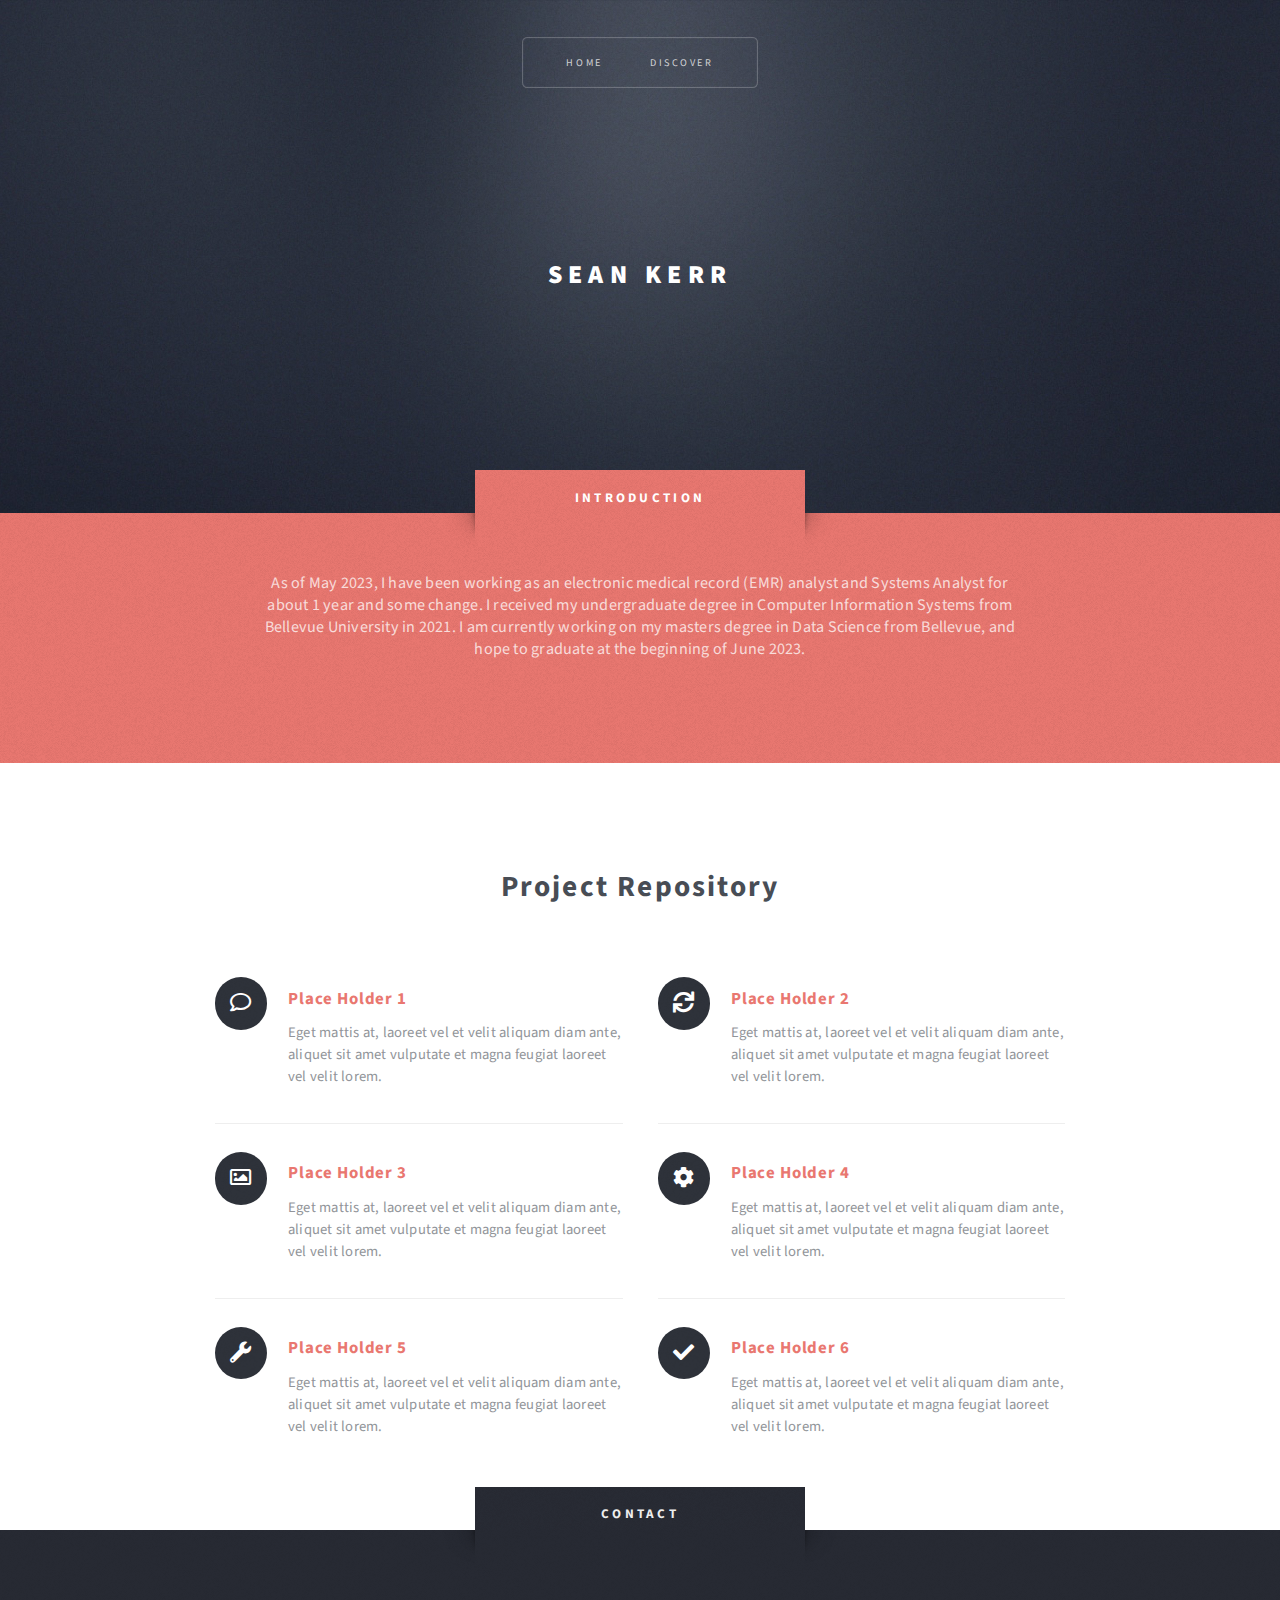
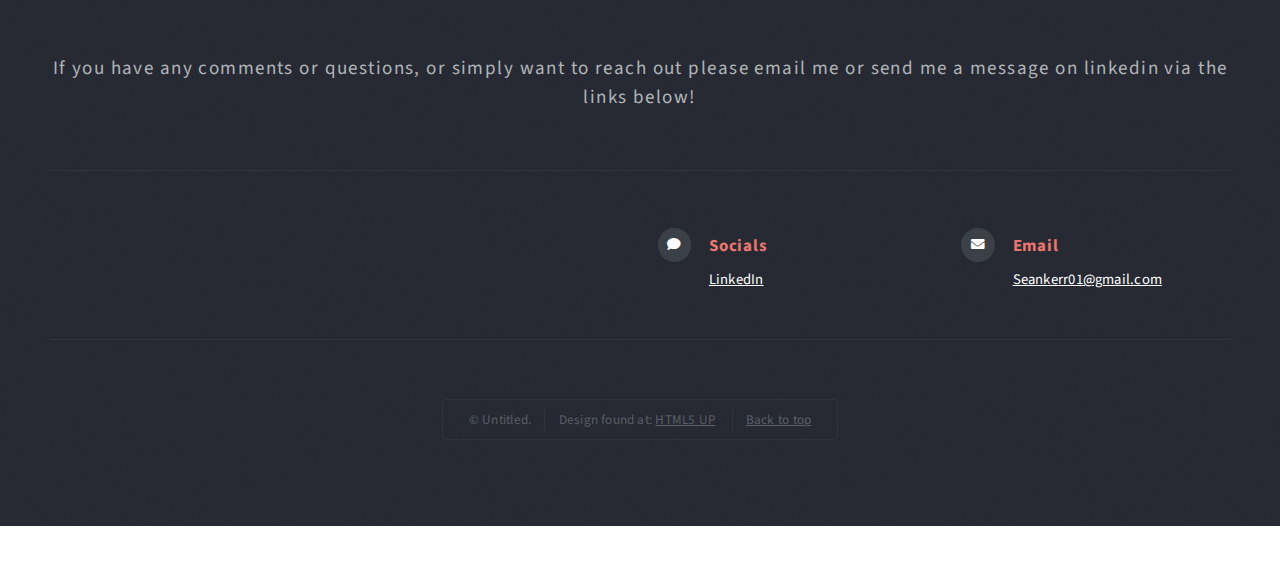
==== commit ae5cee2c: "Add files via upload" ====
--- a/index.html
+++ b/index.html
@@ -6,7 +6,7 @@
 -->
 <html>
 	<head>
-		<title>Escape Velocity by HTML5 UP</title>
+		<title>Sean Kerr Portfolio</title>
 		<meta charset="utf-8" />
 		<meta name="viewport" content="width=device-width, initial-scale=1, user-scalable=no" />
 		<link rel="stylesheet" href="assets/css/main.css" />
@@ -19,8 +19,7 @@
 
 					<!-- Logo -->
 						<div id="logo">
-							<h1><a href="index.html">Escape Velocity</a></h1>
-							<p>A free responsive site template by HTML5 UP</p>
+							<h1><a href="index.html">Sean Kerr</a></h1>
 						</div>
 
 					<!-- Nav -->
@@ -28,27 +27,13 @@
 							<ul>
 								<li class="current"><a href="index.html">Home</a></li>
 								<li>
-									<a href="#">Dropdown</a>
+									<a href="#">Discover</a>
 									<ul>
-										<li><a href="#">Lorem ipsum</a></li>
-										<li><a href="#">Magna veroeros</a></li>
-										<li><a href="#">Etiam nisl</a></li>
-										<li>
-											<a href="#">Sed consequat</a>
-											<ul>
-												<li><a href="#">Lorem dolor</a></li>
-												<li><a href="#">Amet consequat</a></li>
-												<li><a href="#">Magna phasellus</a></li>
-												<li><a href="#">Etiam nisl</a></li>
-												<li><a href="#">Sed feugiat</a></li>
-											</ul>
-										</li>
-										<li><a href="#">Nisl tempus</a></li>
+										<li><a href="#about">About</a></li>
+										<li><a href="#features">Projects</a></li>
+										<li><a href="#contact">Contact Me</a></li>
 									</ul>
 								</li>
-								<li><a href="left-sidebar.html">Left Sidebar</a></li>
-								<li><a href="right-sidebar.html">Right Sidebar</a></li>
-								<li><a href="no-sidebar.html">No Sidebar</a></li>
 							</ul>
 						</nav>
 
@@ -56,162 +41,78 @@
 
 			<!-- Intro -->
 				<section id="intro" class="wrapper style1">
-					<div class="title">The Introduction</div>
+					<div class="title", id = "about">Introduction</div>
 					<div class="container">
-						<p class="style1">So in case you were wondering what this is all about ...</p>
-						<p class="style2">
-							Escape Velocity is a free responsive<br class="mobile-hide" />
-							site template by <a href="http://html5up.net" class="nobr">HTML5 UP</a>
-						</p>
-						<p class="style3">It's <strong>responsive</strong>, built on <strong>HTML5</strong> and <strong>CSS3</strong>, and released for
-						free under the <a href="http://html5up.net/license">Creative Commons Attribution 3.0 license</a>, so use it for any of
-						your personal or commercial projects &ndash; just be sure to credit us!</p>
-						<ul class="actions">
-							<li><a href="#" class="button style3 large">Proceed</a></li>
-						</ul>
+						<p class="style3">As of May 2023, I have been working as an electronic medical record  (EMR) analyst and Systems Analyst for about 1 year and some change. I received my undergraduate degree in Computer Information Systems from Bellevue University in 2021. I am currently working on my masters degree in Data Science from Bellevue, and hope to graduate at the beginning of June 2023. </p>
 					</div>
 				</section>
 
 			<!-- Main -->
 				<section id="main" class="wrapper style2">
-					<div class="title">The Details</div>
-					<div class="container">
-
-						<!-- Image -->
-							<a href="#" class="image featured">
-								<img src="images/pic01.jpg" alt="" />
-							</a>
 
 						<!-- Features -->
 							<section id="features">
 								<header class="style1">
-									<h2>Dolor consequat feugiat amet veroeros</h2>
-									<p>Feugiat dolor nullam orci pretium phasellus justo</p>
+									<h2>Project Repository</h2>
 								</header>
 								<div class="feature-list">
 									<div class="row">
 										<div class="col-6 col-12-medium">
 											<section>
-												<h3 class="icon fa-comment">Mattis velit diam vulputate</h3>
+												<h3 class="icon fa-comment">Place Holder 1</h3>
 												<p>Eget mattis at, laoreet vel et velit aliquam diam ante, aliquet sit amet vulputate et magna feugiat laoreet vel velit lorem.</p>
 											</section>
 										</div>
 										<div class="col-6 col-12-medium">
 											<section>
-												<h3 class="icon solid fa-sync">Lorem ipsum dolor sit veroeros</h3>
+												<h3 class="icon solid fa-sync">Place Holder 2</h3>
 												<p>Eget mattis at, laoreet vel et velit aliquam diam ante, aliquet sit amet vulputate et magna feugiat laoreet vel velit lorem.</p>
 											</section>
 										</div>
 										<div class="col-6 col-12-medium">
 											<section>
-												<h3 class="icon fa-image">Pretium phasellus justo lorem</h3>
+												<h3 class="icon fa-image">Place Holder 3</h3>
 												<p>Eget mattis at, laoreet vel et velit aliquam diam ante, aliquet sit amet vulputate et magna feugiat laoreet vel velit lorem.</p>
 											</section>
 										</div>
 										<div class="col-6 col-12-medium">
 											<section>
-												<h3 class="icon solid fa-cog">Tempus sed pretium orci</h3>
+												<h3 class="icon solid fa-cog">Place Holder 4</h3>
 												<p>Eget mattis at, laoreet vel et velit aliquam diam ante, aliquet sit amet vulputate et magna feugiat laoreet vel velit lorem.</p>
 											</section>
 										</div>
 										<div class="col-6 col-12-medium">
 											<section>
-												<h3 class="icon solid fa-wrench">Aliquam consequat et feugiat</h3>
+												<h3 class="icon solid fa-wrench">Place Holder 5</h3>
 												<p>Eget mattis at, laoreet vel et velit aliquam diam ante, aliquet sit amet vulputate et magna feugiat laoreet vel velit lorem.</p>
 											</section>
 										</div>
 										<div class="col-6 col-12-medium">
 											<section>
-												<h3 class="icon solid fa-check">Dolore laoreet aliquam mattis</h3>
+												<h3 class="icon solid fa-check">Place Holder 6</h3>
 												<p>Eget mattis at, laoreet vel et velit aliquam diam ante, aliquet sit amet vulputate et magna feugiat laoreet vel velit lorem.</p>
 											</section>
 										</div>
 									</div>
 								</div>
-								<ul class="actions special">
-									<li><a href="#" class="button style1 large">Get Started</a></li>
-									<li><a href="#" class="button style2 large">More Info</a></li>
-								</ul>
 							</section>
 
 					</div>
 				</section>
 
 			<!-- Highlights -->
-				<section id="highlights" class="wrapper style3">
-					<div class="title">The Endorsements</div>
-					<div class="container">
-						<div class="row aln-center">
-							<div class="col-4 col-12-medium">
-								<section class="highlight">
-									<a href="#" class="image featured"><img src="images/pic02.jpg" alt="" /></a>
-									<h3><a href="#">Aliquam diam consequat</a></h3>
-									<p>Eget mattis at, laoreet vel amet sed velit aliquam diam ante, dolor aliquet sit amet vulputate mattis amet laoreet lorem.</p>
-									<ul class="actions">
-										<li><a href="#" class="button style1">Learn More</a></li>
-									</ul>
-								</section>
-							</div>
-							<div class="col-4 col-12-medium">
-								<section class="highlight">
-									<a href="#" class="image featured"><img src="images/pic03.jpg" alt="" /></a>
-									<h3><a href="#">Nisl adipiscing sed lorem</a></h3>
-									<p>Eget mattis at, laoreet vel amet sed velit aliquam diam ante, dolor aliquet sit amet vulputate mattis amet laoreet lorem.</p>
-									<ul class="actions">
-										<li><a href="#" class="button style1">Learn More</a></li>
-									</ul>
-								</section>
-							</div>
-							<div class="col-4 col-12-medium">
-								<section class="highlight">
-									<a href="#" class="image featured"><img src="images/pic04.jpg" alt="" /></a>
-									<h3><a href="#">Mattis tempus lorem</a></h3>
-									<p>Eget mattis at, laoreet vel amet sed velit aliquam diam ante, dolor aliquet sit amet vulputate mattis amet laoreet lorem.</p>
-									<ul class="actions">
-										<li><a href="#" class="button style1">Learn More</a></li>
-									</ul>
-								</section>
-							</div>
-						</div>
-					</div>
-				</section>
-
+				
 			<!-- Footer -->
 				<section id="footer" class="wrapper">
-					<div class="title">The Rest Of It</div>
+					<div class="title", id = "contact">Contact</div>
 					<div class="container">
 						<header class="style1">
-							<h2>Ipsum sapien elementum portitor?</h2>
 							<p>
-								Sed turpis tortor, tincidunt sed ornare in metus porttitor mollis nunc in aliquet.<br />
-								Nam pharetra laoreet imperdiet volutpat etiam feugiat.
+								If you have any comments or questions, or simply want to reach out please email me or send me a message on linkedin via the links below!
 							</p>
 						</header>
 						<div class="row">
 							<div class="col-6 col-12-medium">
-
-								<!-- Contact Form -->
-									<section>
-										<form method="post" action="#">
-											<div class="row gtr-50">
-												<div class="col-6 col-12-small">
-													<input type="text" name="name" id="contact-name" placeholder="Name" />
-												</div>
-												<div class="col-6 col-12-small">
-													<input type="text" name="email" id="contact-email" placeholder="Email" />
-												</div>
-												<div class="col-12">
-													<textarea name="message" id="contact-message" placeholder="Message" rows="4"></textarea>
-												</div>
-												<div class="col-12">
-													<ul class="actions">
-														<li><input type="submit" class="style1" value="Send" /></li>
-														<li><input type="reset" class="style2" value="Reset" /></li>
-													</ul>
-												</div>
-											</div>
-										</form>
-									</section>
 
 							</div>
 							<div class="col-6 col-12-medium">
@@ -221,21 +122,9 @@
 										<div class="row">
 											<div class="col-6 col-12-small">
 												<section>
-													<h3 class="icon solid fa-home">Mailing Address</h3>
+													<h3 class="icon solid fa-comment">Socials</h3>
 													<p>
-														Untitled Corp<br />
-														1234 Somewhere Rd<br />
-														Nashville, TN 00000
-													</p>
-												</section>
-											</div>
-											<div class="col-6 col-12-small">
-												<section>
-													<h3 class="icon solid fa-comment">Social</h3>
-													<p>
-														<a href="#">@untitled-corp</a><br />
-														<a href="#">linkedin.com/untitled</a><br />
-														<a href="#">facebook.com/untitled</a>
+														<a href="https://www.linkedin.com/in/sean-kerr-140866206/">LinkedIn</a><br />
 													</p>
 												</section>
 											</div>
@@ -243,18 +132,12 @@
 												<section>
 													<h3 class="icon solid fa-envelope">Email</h3>
 													<p>
-														<a href="#">info@untitled.tld</a>
+														<a href = "mailto: seankerr01@gmail.com">Seankerr01@gmail.com</a>
+
 													</p>
 												</section>
 											</div>
-											<div class="col-6 col-12-small">
-												<section>
-													<h3 class="icon solid fa-phone">Phone</h3>
-													<p>
-														(000) 555-0000
-													</p>
-												</section>
-											</div>
+
 										</div>
 									</section>
 
@@ -262,7 +145,8 @@
 						</div>
 						<div id="copyright">
 							<ul>
-								<li>&copy; Untitled.</li><li>Design: <a href="http://html5up.net">HTML5 UP</a></li>
+								<li>&copy; Untitled.</li><li>Design found at: <a href="http://html5up.net">HTML5 UP</a></li>
+								<li><a href=#>Back to top</a></li>
 							</ul>
 						</div>
 					</div>
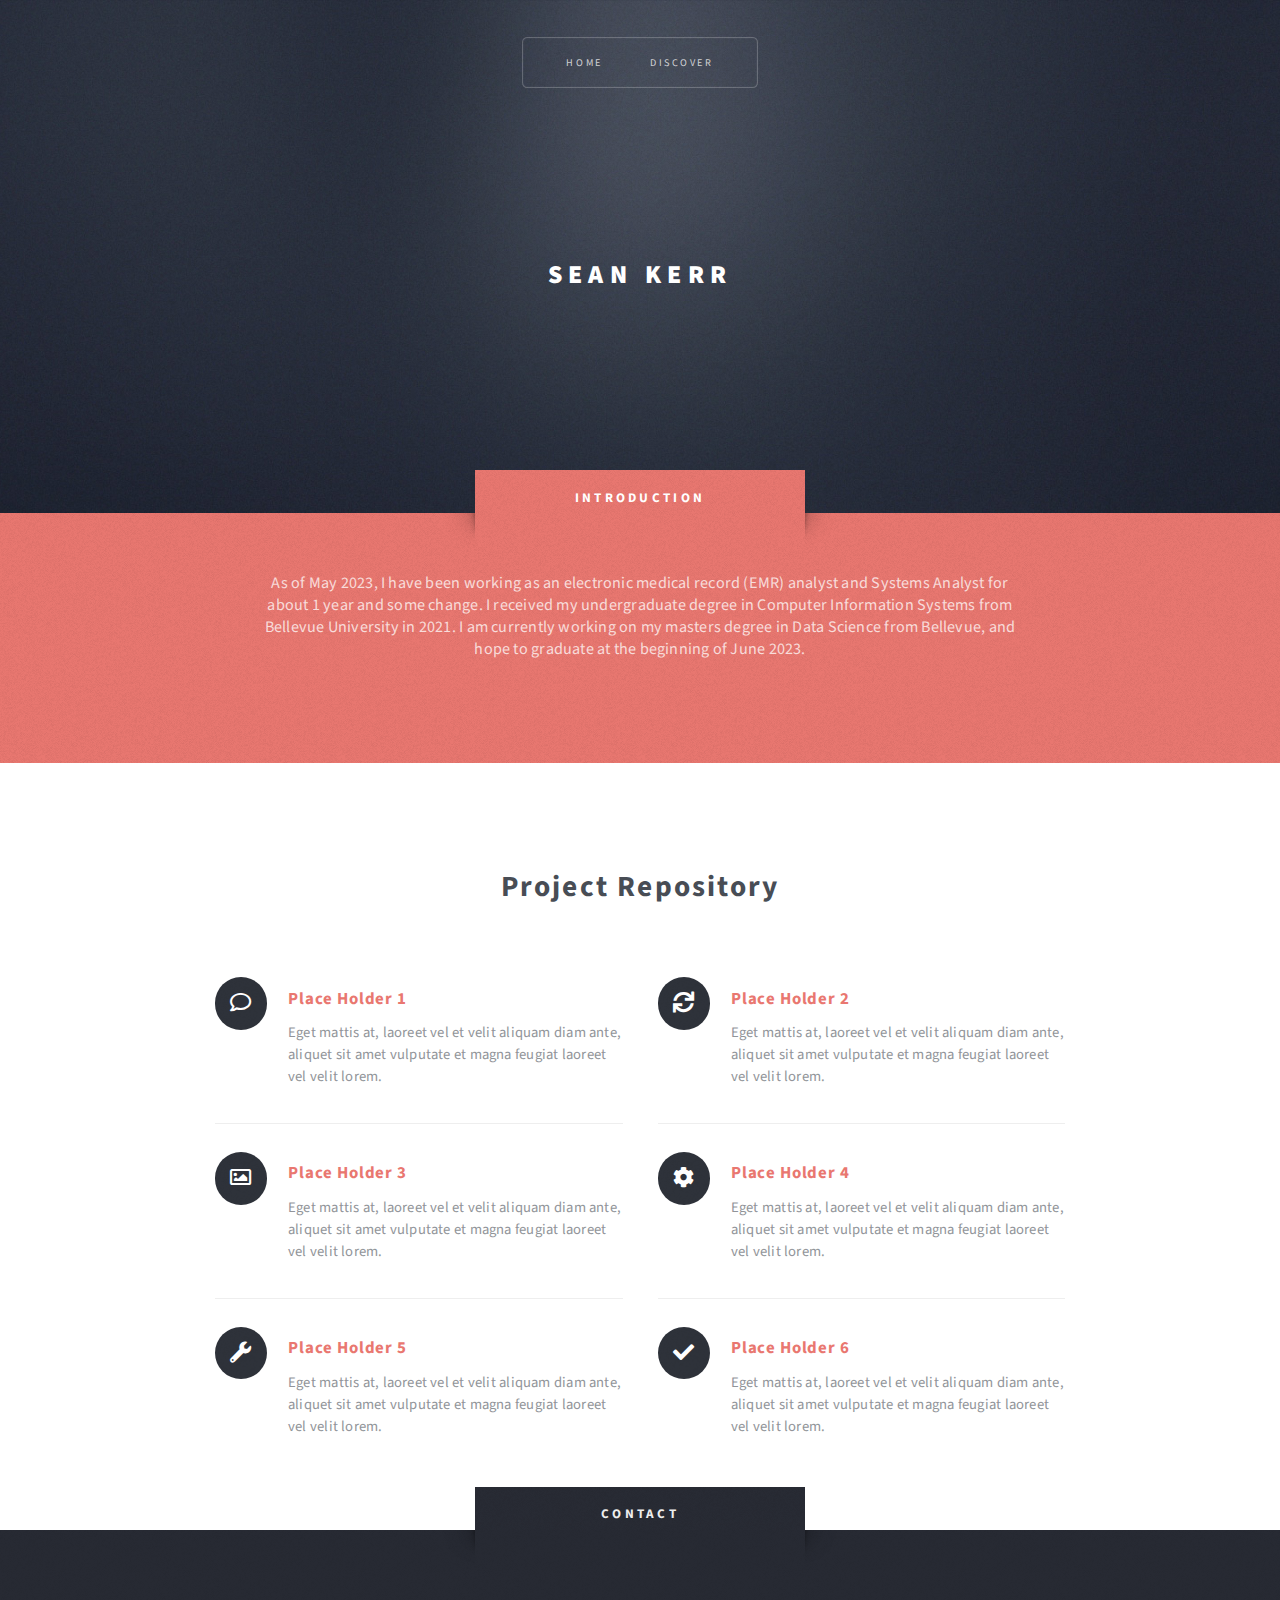
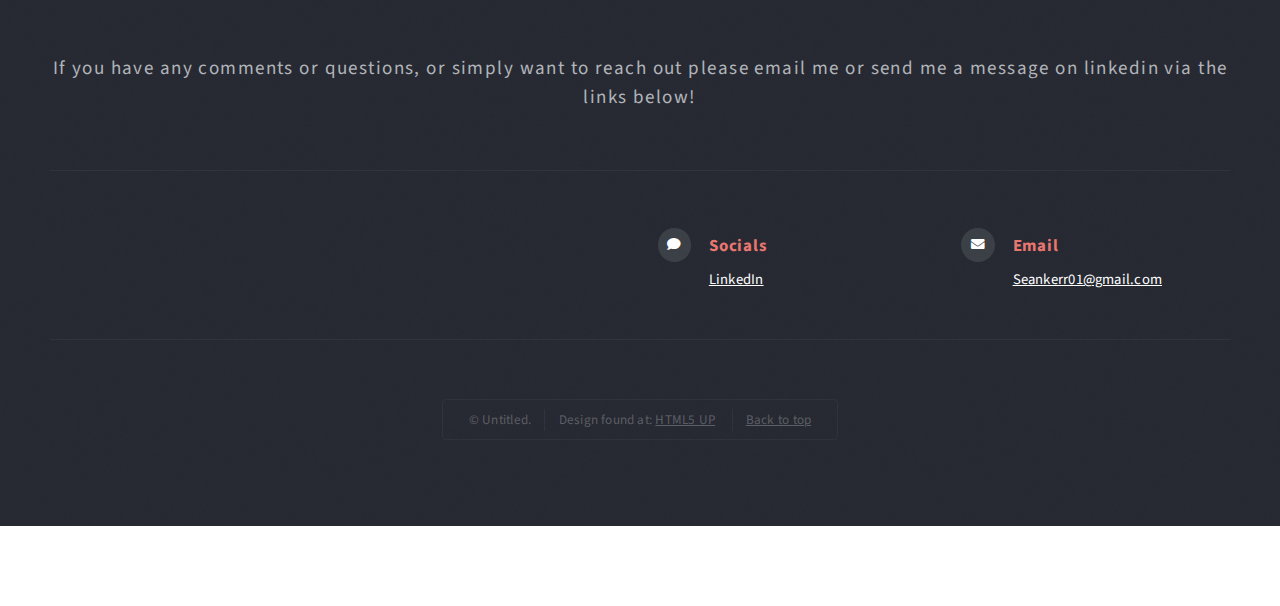
==== commit 7f3c7dfd: "update index" ====
--- a/index.html
+++ b/index.html
@@ -163,4 +163,5 @@
 			<script src="assets/js/main.js"></script>
 
 	</body>
-</html>+<br>
+</html>
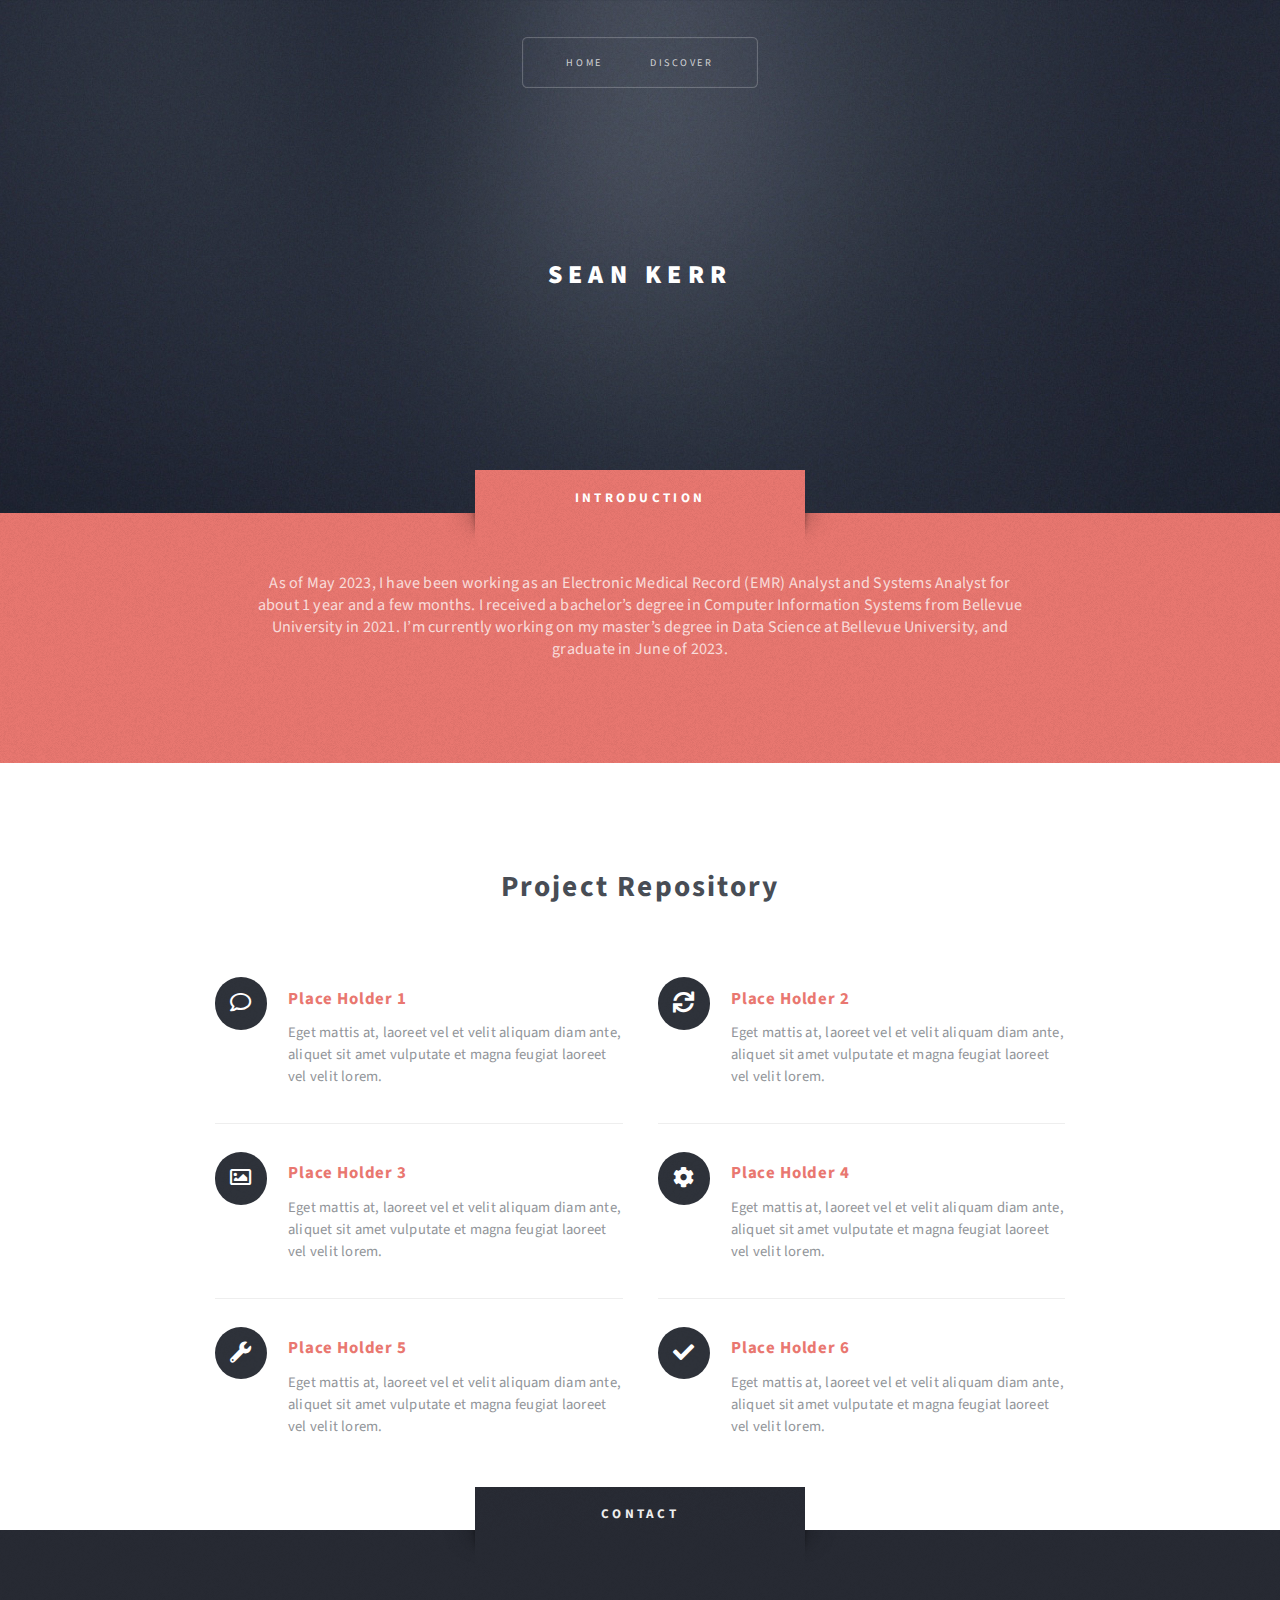
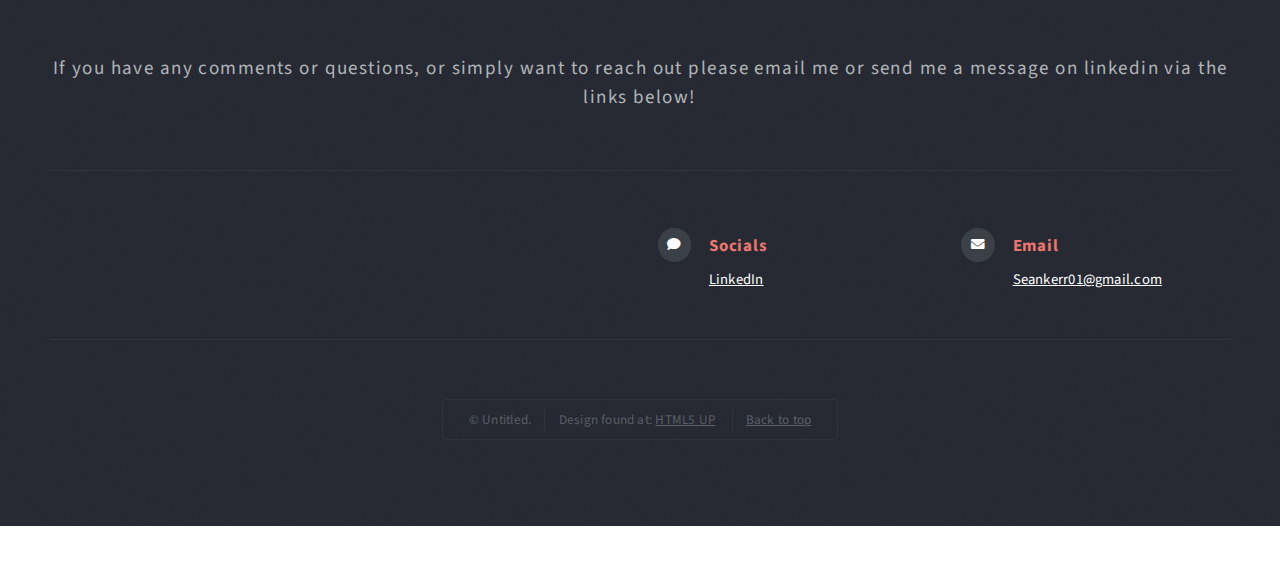
==== commit 05aabdc2: "Add files via upload" ====
--- a/index.html
+++ b/index.html
@@ -43,7 +43,7 @@
 				<section id="intro" class="wrapper style1">
 					<div class="title", id = "about">Introduction</div>
 					<div class="container">
-						<p class="style3">As of May 2023, I have been working as an electronic medical record  (EMR) analyst and Systems Analyst for about 1 year and some change. I received my undergraduate degree in Computer Information Systems from Bellevue University in 2021. I am currently working on my masters degree in Data Science from Bellevue, and hope to graduate at the beginning of June 2023. </p>
+						<p class="style3">As of May 2023, I have been working as an Electronic Medical Record  (EMR) Analyst and Systems Analyst for about 1 year and a few months. I received a bachelor’s degree in Computer Information Systems from Bellevue University in 2021. I’m currently working on my master’s degree in Data Science at Bellevue University, and graduate in June of 2023.  </p>
 					</div>
 				</section>
 
@@ -163,5 +163,4 @@
 			<script src="assets/js/main.js"></script>
 
 	</body>
-<br>
-</html>
+</html>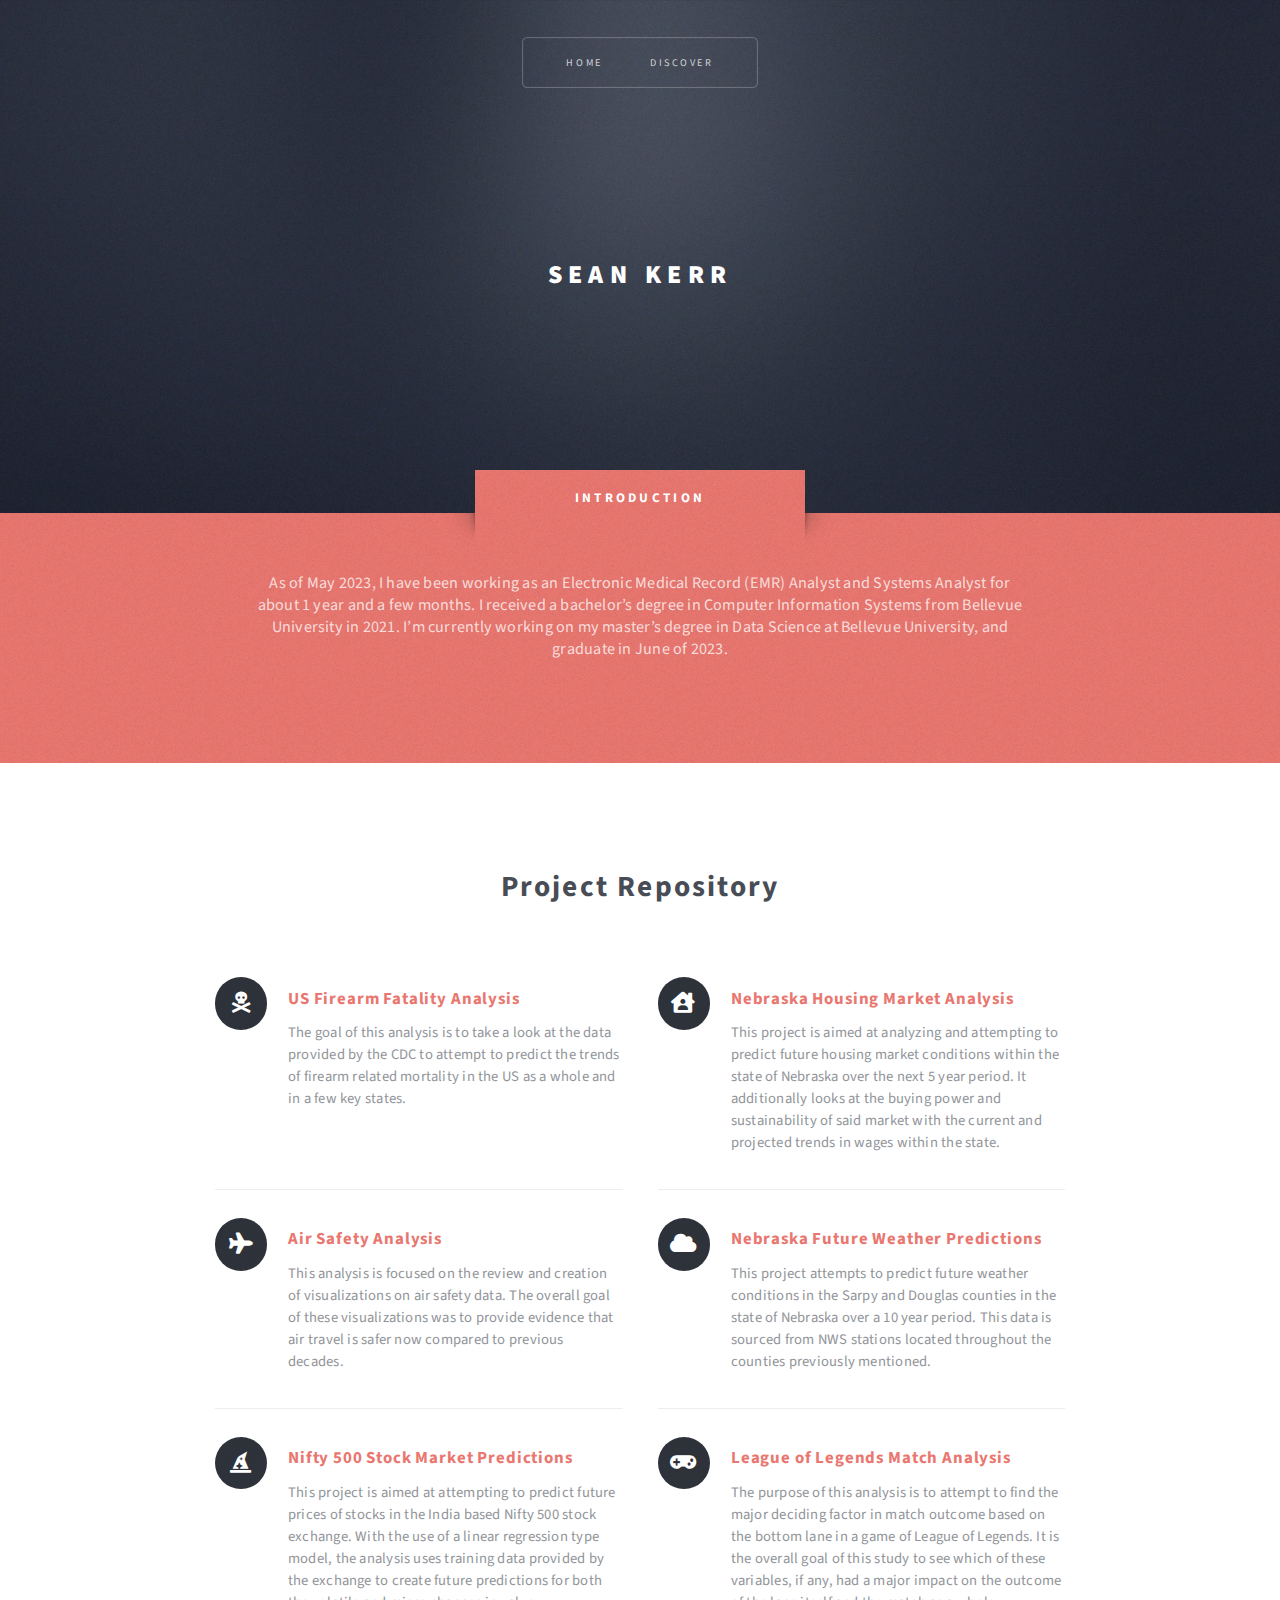
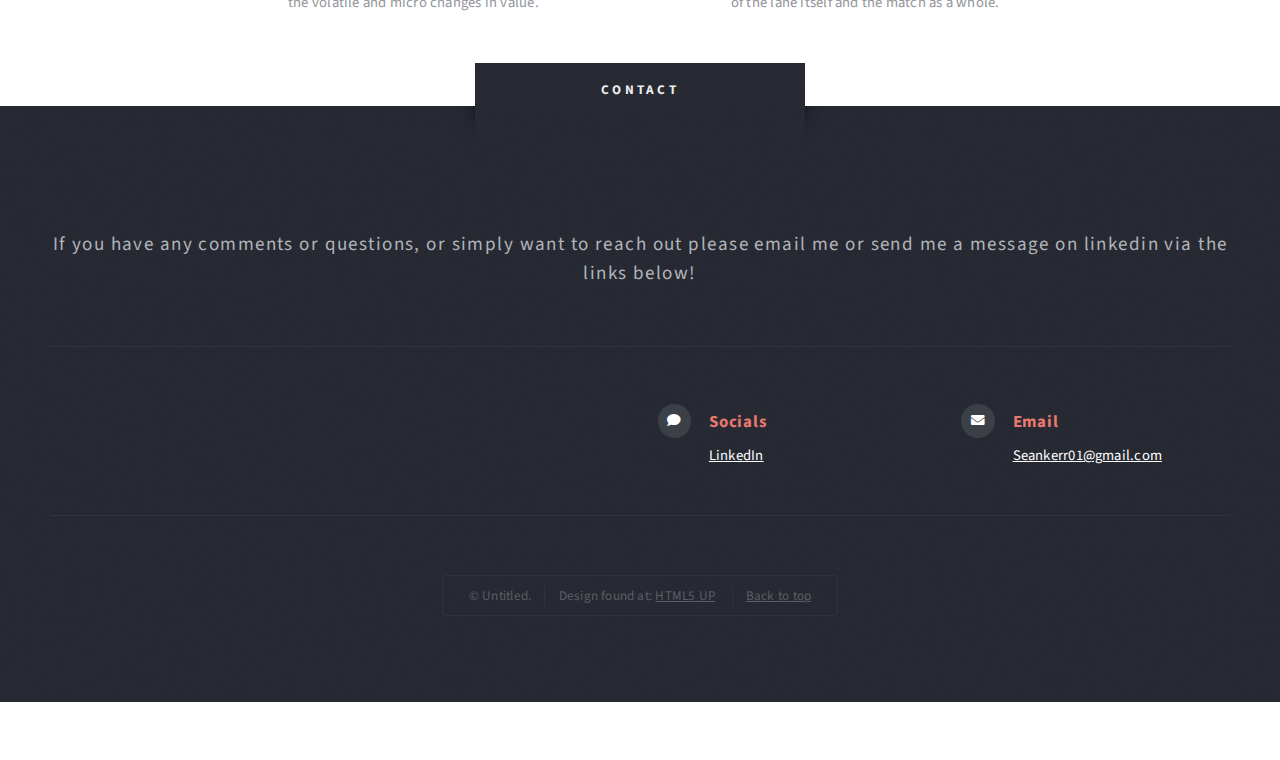
==== commit 09ae7455: "Add files via upload" ====
--- a/index.html
+++ b/index.html
@@ -59,44 +59,44 @@
 									<div class="row">
 										<div class="col-6 col-12-medium">
 											<section>
-												<h3 class="icon fa-comment">Place Holder 1</h3>
-												<p>Eget mattis at, laoreet vel et velit aliquam diam ante, aliquet sit amet vulputate et magna feugiat laoreet vel velit lorem.</p>
+												<h3 class="icon fa-skull-crossbones"><a href = "https://github.com/Seank03/seankerr.github.io/tree/main/Firearm%20Mortality%20Analysis">US Firearm Fatality Analysis</a></h3>
+												<p>The goal of this analysis is to take a look at the data provided by the CDC to attempt to predict the trends of firearm related mortality in the US as a whole and in a few key states.</p>
 											</section>
 										</div>
 										<div class="col-6 col-12-medium">
 											<section>
-												<h3 class="icon solid fa-sync">Place Holder 2</h3>
-												<p>Eget mattis at, laoreet vel et velit aliquam diam ante, aliquet sit amet vulputate et magna feugiat laoreet vel velit lorem.</p>
+												<h3 class="icon solid fa-house-user"><a href = "https://github.com/Seank03/seankerr.github.io/tree/main/Nebraska%20Housing%20Market%20Analysis">Nebraska Housing Market Analysis</a></h3>
+												<p>This project is aimed at analyzing and attempting to predict future housing market conditions within the state of Nebraska over the next 5 year period. It additionally looks at the buying power and sustainability of said market with the current and projected trends in wages within the state.</p>
 											</section>
 										</div>
 										<div class="col-6 col-12-medium">
 											<section>
-												<h3 class="icon fa-image">Place Holder 3</h3>
-												<p>Eget mattis at, laoreet vel et velit aliquam diam ante, aliquet sit amet vulputate et magna feugiat laoreet vel velit lorem.</p>
+												<h3 class="icon fa-plane"><a href= "https://github.com/Seank03/seankerr.github.io/tree/main/Air%20Safety%20Analysis">Air Safety Analysis</a></h3>
+												<p>This analysis is focused on the review and creation of visualizations on air safety data. The overall goal of these visualizations was to provide evidence that air travel is safer now compared to previous decades. </p>
 											</section>
 										</div>
 										<div class="col-6 col-12-medium">
 											<section>
-												<h3 class="icon solid fa-cog">Place Holder 4</h3>
-												<p>Eget mattis at, laoreet vel et velit aliquam diam ante, aliquet sit amet vulputate et magna feugiat laoreet vel velit lorem.</p>
+												<h3 class="icon solid fa-cloud"><a href = "https://github.com/Seank03/seankerr.github.io/tree/main/Nebraska%20Future%20Weather%20Predictions">Nebraska Future Weather Predictions</a></h3>
+												<p>This project attempts to predict future weather conditions in the Sarpy and Douglas counties in the state of Nebraska over a 10 year period. This data is sourced from NWS stations located throughout the counties previously mentioned.</p>
 											</section>
 										</div>
 										<div class="col-6 col-12-medium">
 											<section>
-												<h3 class="icon solid fa-wrench">Place Holder 5</h3>
-												<p>Eget mattis at, laoreet vel et velit aliquam diam ante, aliquet sit amet vulputate et magna feugiat laoreet vel velit lorem.</p>
+												<h3 class="icon solid fa-hat-wizard"><a href = "https://github.com/Seank03/seankerr.github.io/tree/main/Stock%20Market%20Analysis">Nifty 500 Stock Market Predictions</a></h3>
+												<p>This project is aimed at attempting to predict future prices of stocks in the India based Nifty 500 stock exchange. With the use of a linear regression type model, the analysis uses training data provided by the exchange to create future predictions for both the volatile and micro changes in value.</p>
 											</section>
 										</div>
 										<div class="col-6 col-12-medium">
 											<section>
-												<h3 class="icon solid fa-check">Place Holder 6</h3>
-												<p>Eget mattis at, laoreet vel et velit aliquam diam ante, aliquet sit amet vulputate et magna feugiat laoreet vel velit lorem.</p>
+												<h3 class="icon fa-gamepad"><a href = "https://github.com/Seank03/seankerr.github.io/tree/main/League%20of%20Legends%20Analysis">League of Legends Match Analysis</a></h3>
+												<p>The purpose of this analysis is to attempt to find the major deciding factor in match outcome based on the bottom lane in a game of League of Legends.  It is the overall goal of this study to see which of these variables, if any, had a major impact on the outcome of the lane itself and the match as a whole. </p>
 											</section>
 										</div>
 									</div>
 								</div>
 							</section>
-
+							
 					</div>
 				</section>
 
